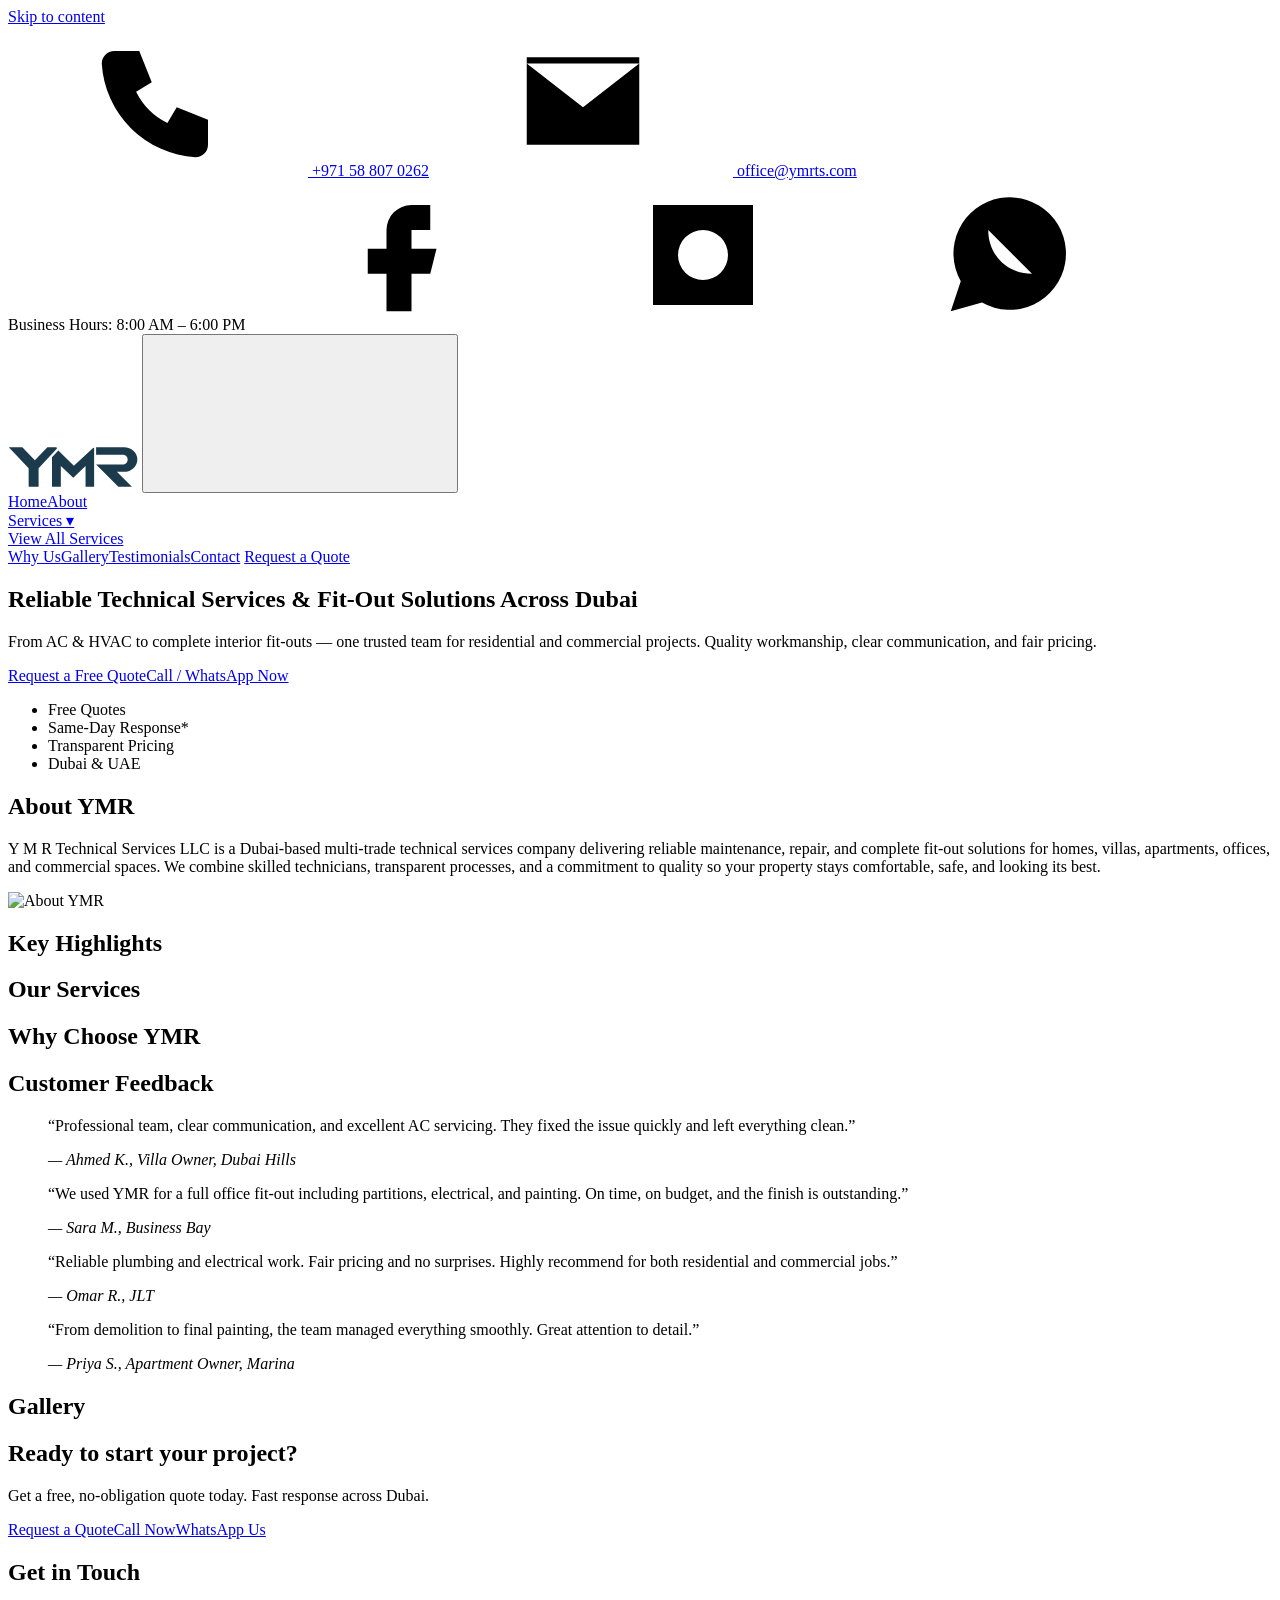
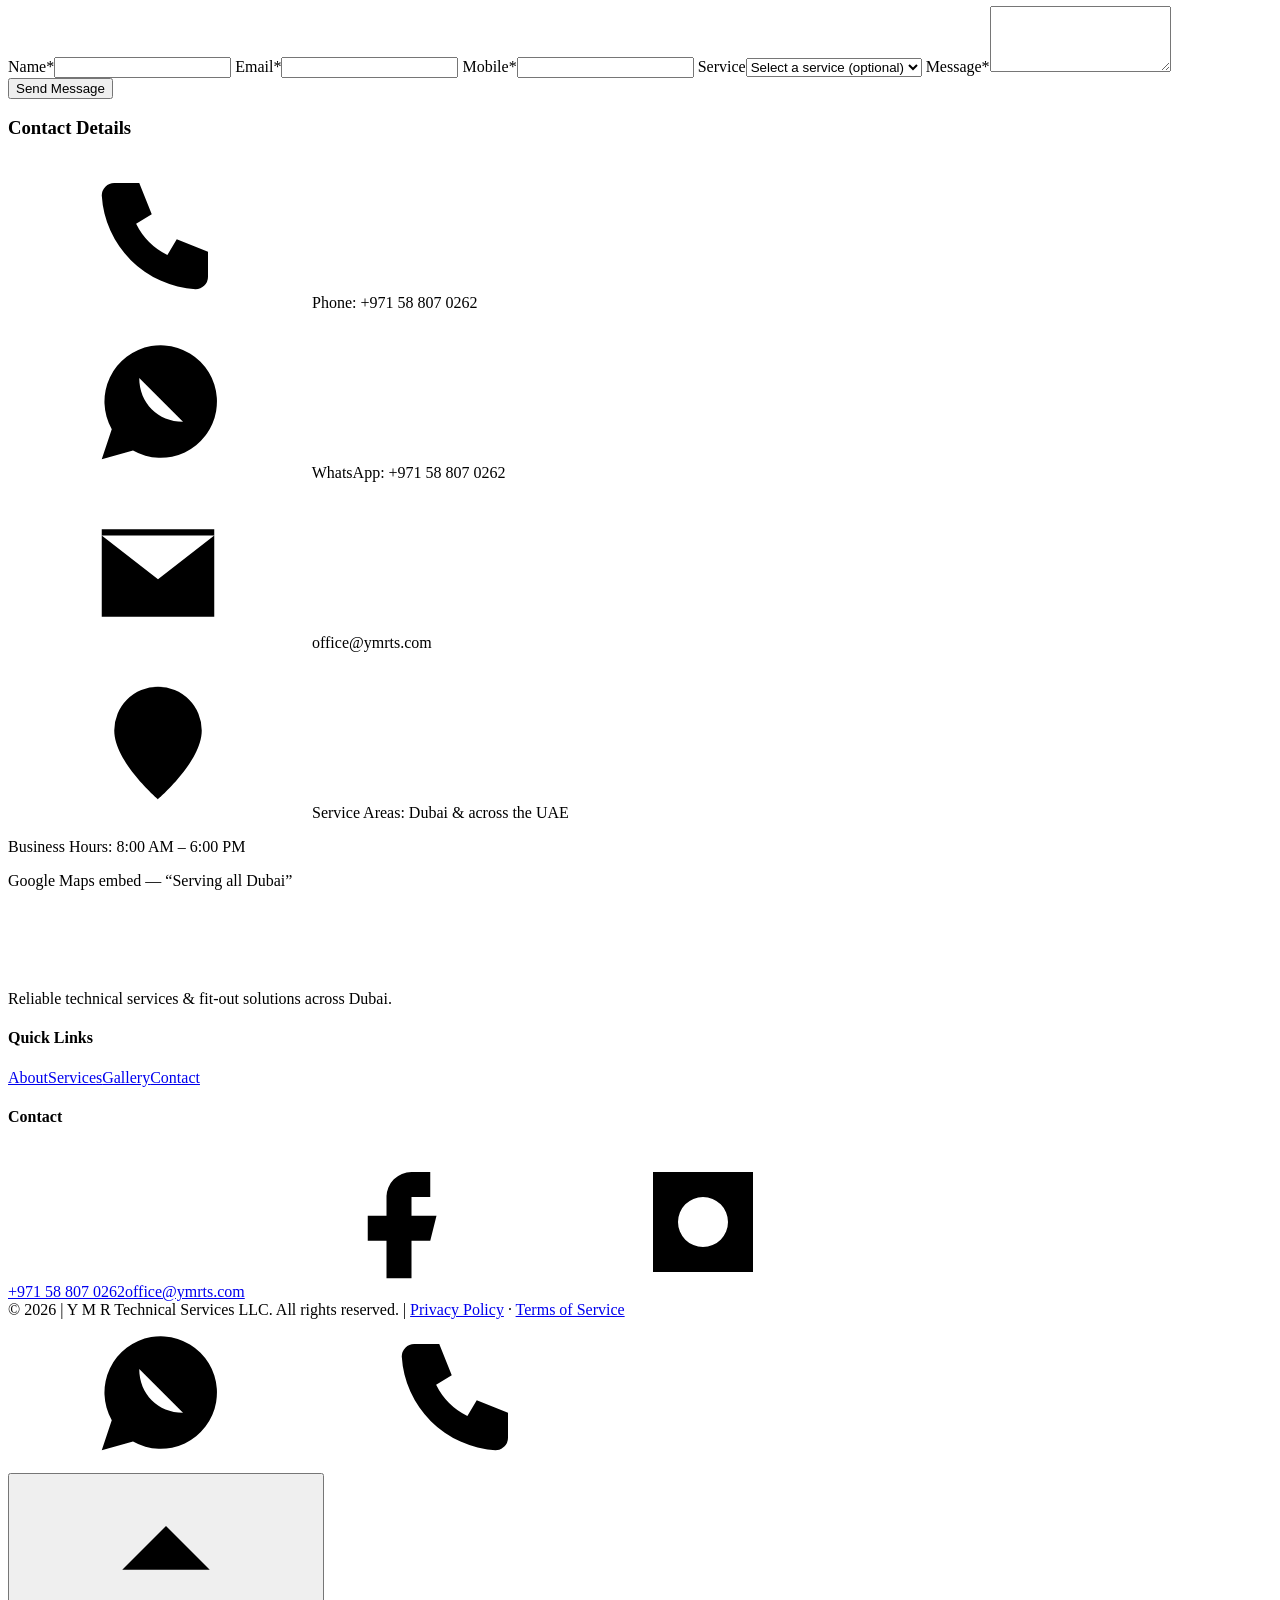
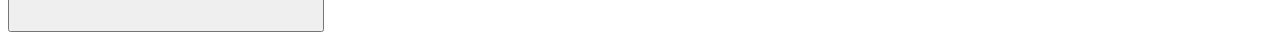
==== index.html @ 49fe5d8c "Add files via upload" ====
<!DOCTYPE html>
<html lang="en">
<head>
<meta charset="utf-8">
<meta name="viewport" content="width=device-width,initial-scale=1">
<title>Technical Services Dubai | AC Repair, Plumbing, Electrical & Fit-Out | YMR</title>
<meta name="description" content="Y M R Technical Services LLC: AC repair, electrical, plumbing, fit-out and multi-trade maintenance for homes and businesses across Dubai & UAE. Free quotes.">
<link rel="canonical" href="https://ymrts.com/">
<meta property="og:type" content="website">
<meta property="og:title" content="YMR Technical Services – Dubai">
<meta property="og:description" content="Reliable technical services & fit-out solutions across Dubai.">
<meta property="og:url" content="https://ymrts.com/">
<meta property="og:image" content="https://ymrts.com/og.jpg">
<link rel="icon" href="./assets/images/logo.svg" type="image/svg+xml">
<link rel="preconnect" href="https://fonts.googleapis.com">
<link rel="preconnect" href="https://fonts.gstatic.com" crossorigin>
<link rel="stylesheet" href="https://fonts.googleapis.com/css2?family=Plus+Jakarta+Sans:wght@400;500;700;800&display=swap">
<link rel="stylesheet" href="./assets/css/style.css">
<script type="application/ld+json">
{"@context":"https://schema.org","@type":"LocalBusiness","name":"Y M R Technical Services LLC","url":"https://ymrts.com/","email":"info@ymrts.com","telephone":"+971588070262","areaServed":"Dubai, UAE","openingHours":"Mo-Sa 08:00-18:00","description":"Multi-trade technical services, maintenance and fit-out in Dubai.","hasOfferCatalog":{"@type":"OfferCatalog","name":"Services","itemListElement":[{"@type":"Offer","itemOffered":{"@type":"Service","name":"AC & HVAC Services"}},{"@type":"Offer","itemOffered":{"@type":"Service","name":"Interior Fit-out & Design"}}]}}
</script>
</head>
<body>
<!-- Sprite: logo + icons -->
<svg width="0" height="0" style="position:absolute" aria-hidden="true"><defs>
<symbol id="logo" viewBox="100 450 1040 322"><path d="M103 453H212L313 557 414 453H487L491 462 343 621V769H263V621Z"/><path d="M451 533 502 478 627 601 782 459 790 457V769H721V602L622 698 522 602V769H451Z"/><path d="M806 453H1030C1090 453 1138 495 1138 550 1138 605 1090 650 1030 650H973L1094 769H985L806 591H1018C1042 591 1060 574 1060 550 1060 527 1042 512 1018 512H806Z"/></symbol>
<symbol id="i-ac" viewBox="0 0 24 24"><path d="M12 2v20M4.9 7l14.2 10M4.9 17 19.1 7"/></symbol>
<symbol id="i-elec" viewBox="0 0 24 24"><path d="M13 2 4 14h7l-1 8 9-12h-7z"/></symbol>
<symbol id="i-plumb" viewBox="0 0 24 24"><path d="M12 3s6 6.5 6 11a6 6 0 0 1-12 0c0-4.5 6-11 6-11z"/></symbol>
<symbol id="i-floor" viewBox="0 0 24 24"><path d="M3 3h18v18H3zM3 12h18M12 3v18"/></symbol>
<symbol id="i-paint" viewBox="0 0 24 24"><path d="M4 4h13v5H4zM17 6.5h3v5h-9v3M10 14.5h2v6h-2z"/></symbol>
<symbol id="i-carp" viewBox="0 0 24 24"><path d="M3 17 17 3l4 4L7 21zM8 12l2 2M12 8l2 2"/></symbol>
<symbol id="i-gyp" viewBox="0 0 24 24"><path d="M3 5h18v4H3zM7 9v4M12 9v6M17 9v4"/></symbol>
<symbol id="i-fit" viewBox="0 0 24 24"><path d="M4 21V5l8-3 8 3v16zM9 21v-5h6v5M9 9h.01M15 9h.01"/></symbol>
<symbol id="i-glass" viewBox="0 0 24 24"><path d="M4 3h16v18H4zM9 3v18M4 12h5"/></symbol>
<symbol id="i-clean" viewBox="0 0 24 24"><path d="m12 3 2 6 6 2-6 2-2 6-2-6-6-2 6-2z"/></symbol>
<symbol id="i-fire" viewBox="0 0 24 24"><path d="M12 2c1 4 5 5 5 10a5 5 0 0 1-10 0c0-2 1-3 2-4 0 2 1 3 2 3 0-3-1-5 1-9z"/></symbol>
<symbol id="i-demo" viewBox="0 0 24 24"><path d="m14 4 6 6-3 3-6-6zM12 9l-8 8 3 3 8-8"/></symbol>
<symbol id="i-phone" viewBox="0 0 24 24"><path d="M5 4h4l2 5-2.5 1.5a11 11 0 0 0 5 5L15 13l5 2v4a2 2 0 0 1-2 2A16 16 0 0 1 3 6a2 2 0 0 1 2-2z"/></symbol>
<symbol id="i-mail" viewBox="0 0 24 24"><path d="M3 5h18v14H3zM3 6l9 7 9-7"/></symbol>
<symbol id="i-wa" viewBox="0 0 24 24"><path d="m3 21 1.6-4.8A9 9 0 1 1 8 19.6zM9 8c0 4 3 7 7 7"/></symbol>
<symbol id="i-fb" viewBox="0 0 24 24"><path d="M14 8h3V4h-3a4 4 0 0 0-4 4v3H7v4h3v6h4v-6h3l1-4h-4V8z"/></symbol>
<symbol id="i-ig" viewBox="0 0 24 24"><path d="M4 4h16v16H4zM12 8a4 4 0 1 0 0 8 4 4 0 0 0 0-8M17 7h.01"/></symbol>
<symbol id="i-up" viewBox="0 0 24 24"><path d="m5 15 7-7 7 7"/></symbol>
<symbol id="i-chk" viewBox="0 0 24 24"><path d="m4 12 5 5L20 6"/></symbol>
<symbol id="i-menu" viewBox="0 0 24 24"><path d="M3 6h18M3 12h18M3 18h18"/></symbol>
<symbol id="i-pin" viewBox="0 0 24 24"><path d="M12 21s7-6 7-11a7 7 0 0 0-14 0c0 5 7 11 7 11zM12 10h.01"/></symbol>
</defs></svg>

<a class="skip" href="#main">Skip to content</a>

<div class="topbar"><div class="wrap">
  <div><a href="tel:+971588070262"><svg class="i"><use href="#i-phone"/></svg> +971 58 807 0262</a>
  <a href="mailto:office@ymrts.com"><svg class="i"><use href="#i-mail"/></svg> office@ymrts.com</a></div>
  <div><span>Business Hours: 8:00 AM – 6:00 PM</span>
  <a href="#" aria-label="Facebook"><svg class="i"><use href="#i-fb"/></svg></a>
  <a href="#" aria-label="Instagram"><svg class="i"><use href="#i-ig"/></svg></a>
  <a href="https://wa.me/971588070262" aria-label="WhatsApp"><svg class="i"><use href="#i-wa"/></svg></a></div>
</div></div>

<header id="hdr"><div class="wrap bar">
  <a href="#home" class="brand" aria-label="YMR Technical Services – Home"><svg xmlns="http://www.w3.org/2000/svg" viewBox="100 450 1040 322" width="130" height="40" fill="#1B3A4B">
  <path d="M103 453H212L313 557 414 453H487L491 462 343 621V769H263V621Z"/><path d="M451 533 502 478 627 601 782 459 790 457V769H721V602L622 698 522 602V769H451Z"/><path d="M806 453H1030C1090 453 1138 495 1138 550 1138 605 1090 650 1030 650H973L1094 769H985L806 591H1018C1042 591 1060 574 1060 550 1060 527 1042 512 1018 512H806Z"/>
</svg></a>
  <button class="burger" id="burger" aria-label="Menu" aria-expanded="false" aria-controls="nav"><svg class="i"><use href="#i-menu"/></svg></button>
  <nav id="nav" aria-label="Main">
    <a href="#home">Home</a><a href="#about">About</a>
    <div class="has-mega">
      <a href="#services" id="svc-link" aria-haspopup="true" aria-expanded="false">Services ▾</a>
      <div class="mega" id="mega"><div class="mega-grid" id="mega-list"></div><a class="btn ghost" href="#services">View All Services</a></div>
    </div>
    <a href="#why">Why Us</a><a href="#gallery">Gallery</a><a href="#testimonials">Testimonials</a><a href="#contact">Contact</a>
    <a class="btn" href="#contact">Request a Quote</a>
  </nav>
</div></header>

<main id="main">
<section class="hero" id="home"><div class="wrap">
  <!-- Replace gradient with a real image via .hero{background-image:...} -->
  <h1>Reliable Technical Services &amp; Fit-Out Solutions Across Dubai</h1>
  <p>From AC &amp; HVAC to complete interior fit-outs — one trusted team for residential and commercial projects. Quality workmanship, clear communication, and fair pricing.</p>
  <div class="cta"><a class="btn" href="#contact">Request a Free Quote</a><a class="btn light" href="https://wa.me/971588070262">Call / WhatsApp Now</a></div>
  <ul class="strip"><li>Free Quotes</li><li>Same-Day Response*</li><li>Transparent Pricing</li><li>Dubai &amp; UAE</li></ul>
</div></section>

<section id="about" class="sec"><div class="wrap two">
  <div><h2>About YMR</h2>
  <p>Y M R Technical Services LLC is a Dubai-based multi-trade technical services company delivering reliable maintenance, repair, and complete fit-out solutions for homes, villas, apartments, offices, and commercial spaces. We combine skilled technicians, transparent processes, and a commitment to quality so your property stays comfortable, safe, and looking its best.</p></div>
  <div class="ph" role="img" aria-label="About YMR"><img src="./assets/images/about-ymr.webp" alt="About YMR"/></div>
</div></section>

<section class="sec alt"><div class="wrap"><h2 class="c">Key Highlights</h2><div class="grid g3" id="highlights"></div></div></section>

<section id="services" class="sec"><div class="wrap"><h2 class="c">Our Services</h2><div class="grid g4" id="svc-grid"></div></div></section>

<section id="why" class="sec alt"><div class="wrap"><h2 class="c">Why Choose YMR</h2><div class="grid g4" id="why-grid"></div></div></section>

<section id="testimonials" class="sec"><div class="wrap"><h2 class="c">Customer Feedback</h2>
<div class="masonry">
<blockquote><p>“Professional team, clear communication, and excellent AC servicing. They fixed the issue quickly and left everything clean.”</p><cite>— Ahmed K., Villa Owner, Dubai Hills</cite></blockquote>
<blockquote><p>“We used YMR for a full office fit-out including partitions, electrical, and painting. On time, on budget, and the finish is outstanding.”</p><cite>— Sara M., Business Bay</cite></blockquote>
<blockquote><p>“Reliable plumbing and electrical work. Fair pricing and no surprises. Highly recommend for both residential and commercial jobs.”</p><cite>— Omar R., JLT</cite></blockquote>
<blockquote><p>“From demolition to final painting, the team managed everything smoothly. Great attention to detail.”</p><cite>— Priya S., Apartment Owner, Marina</cite></blockquote>
</div></div></section>

<section id="gallery" class="sec alt"><div class="wrap"><h2 class="c">Gallery</h2>
<div class="filters" id="filters" role="group" aria-label="Filter gallery"></div>
<div class="gal" id="gal"></div></div></section>

<section class="banner"><div class="wrap"><h2>Ready to start your project?</h2><p>Get a free, no-obligation quote today. Fast response across Dubai.</p>
<div class="cta"><a class="btn" href="#contact">Request a Quote</a><a class="btn light" href="tel:+971588070262">Call Now</a><a class="btn light" href="https://wa.me/971588070262">WhatsApp Us</a></div></div></section>

<section id="contact" class="sec"><div class="wrap two">
  <form id="form" novalidate>
    <h2>Get in Touch</h2>
    <label>Name*<input name="name" required autocomplete="name"></label>
    <label>Email*<input name="email" type="email" required autocomplete="email"></label>
    <label>Mobile*<input name="mobile" type="tel" required autocomplete="tel" pattern="[0-9+\s\-]{7,}"></label>
    <label>Service<select name="service"><option value="">Select a service (optional)</option></select></label>
    <label>Message*<textarea name="message" rows="4" required></textarea></label>
    <button class="btn" type="submit">Send Message</button>
    <p class="note" id="note" role="status"></p>
  </form>
  <div class="info">
    <h3>Contact Details</h3>
    <p><svg class="i"><use href="#i-phone"/></svg> Phone: +971 58 807 0262</p>
    <p><svg class="i"><use href="#i-wa"/></svg> WhatsApp: +971 58 807 0262</p>
    <p><svg class="i"><use href="#i-mail"/></svg> office@ymrts.com</p>
    <p><svg class="i"><use href="#i-pin"/></svg> Service Areas: Dubai &amp; across the UAE</p>
    <p>Business Hours: 8:00 AM – 6:00 PM</p>
    <div class="ph map" role="img" aria-label="Map placeholder">Google Maps embed — “Serving all Dubai”</div>
  </div>
</div></section>
</main>

<footer><div class="wrap fgrid">
  <div>
    <svg xmlns="http://www.w3.org/2000/svg" viewBox="100 450 1040 322" width="260" height="80" fill="#ffffff">
      <path d="M103 453H212L313 557 414 453H487L491 462 343 621V769H263V621Z"/><path d="M451 533 502 478 627 601 782 459 790 457V769H721V602L622 698 522 602V769H451Z"/><path d="M806 453H1030C1090 453 1138 495 1138 550 1138 605 1090 650 1030 650H973L1094 769H985L806 591H1018C1042 591 1060 574 1060 550 1060 527 1042 512 1018 512H806Z"/>
    </svg>
    <p>Reliable technical services &amp; fit-out solutions across Dubai.</p></div>
  <div><h4>Quick Links</h4><a href="#about">About</a><a href="#services">Services</a><a href="#gallery">Gallery</a><a href="#contact">Contact</a></div>
  <div><h4>Contact</h4><a href="tel:+971588070262">+971 58 807 0262</a><a href="mailto:office@ymrts.com">office@ymrts.com</a>
  <span><a href="#" aria-label="Facebook"><svg class="i"><use href="#i-fb"/></svg></a> <a href="#" aria-label="Instagram"><svg class="i"><use href="#i-ig"/></svg></a></span></div>
</div>
<div class="wrap copy">© <span id="yr">2026</span> | Y M R Technical Services LLC. All rights reserved. | <a href="#">Privacy Policy</a> · <a href="#">Terms of Service</a></div></footer>

<div class="float-l"><a class="fab wa" href="https://wa.me/971588070262" aria-label="Chat on WhatsApp"><svg class="i"><use href="#i-wa"/></svg></a><a class="fab" href="tel:+971588070262" aria-label="Call us"><svg class="i"><use href="#i-phone"/></svg></a></div>
<button class="fab top" id="top" aria-label="Scroll to top"><svg class="i"><use href="#i-up"/></svg></button>

<dialog id="lb"><button id="lb-x" aria-label="Close">×</button><div class="ph lg" id="lb-img"></div><p id="lb-cap"></p></dialog>
<script src="./assets/js/script.js"></script>
</body>
</html>
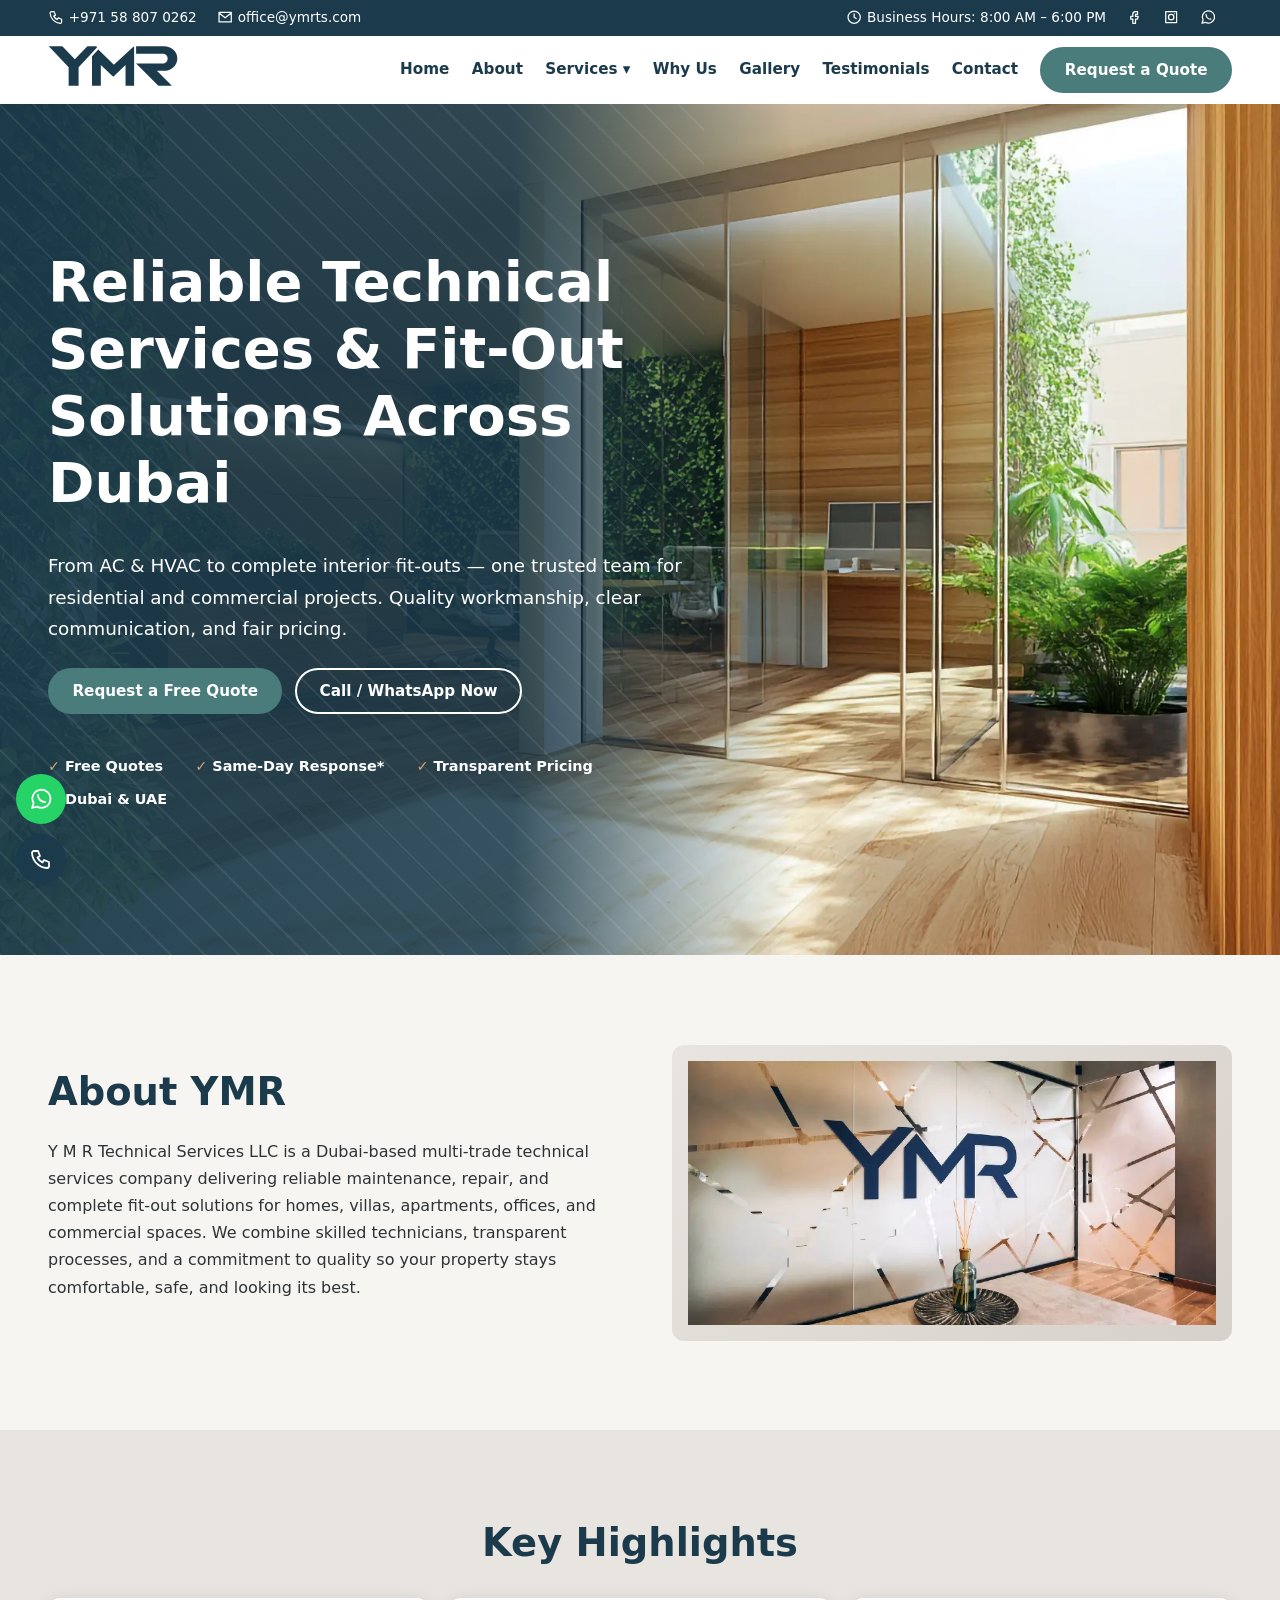
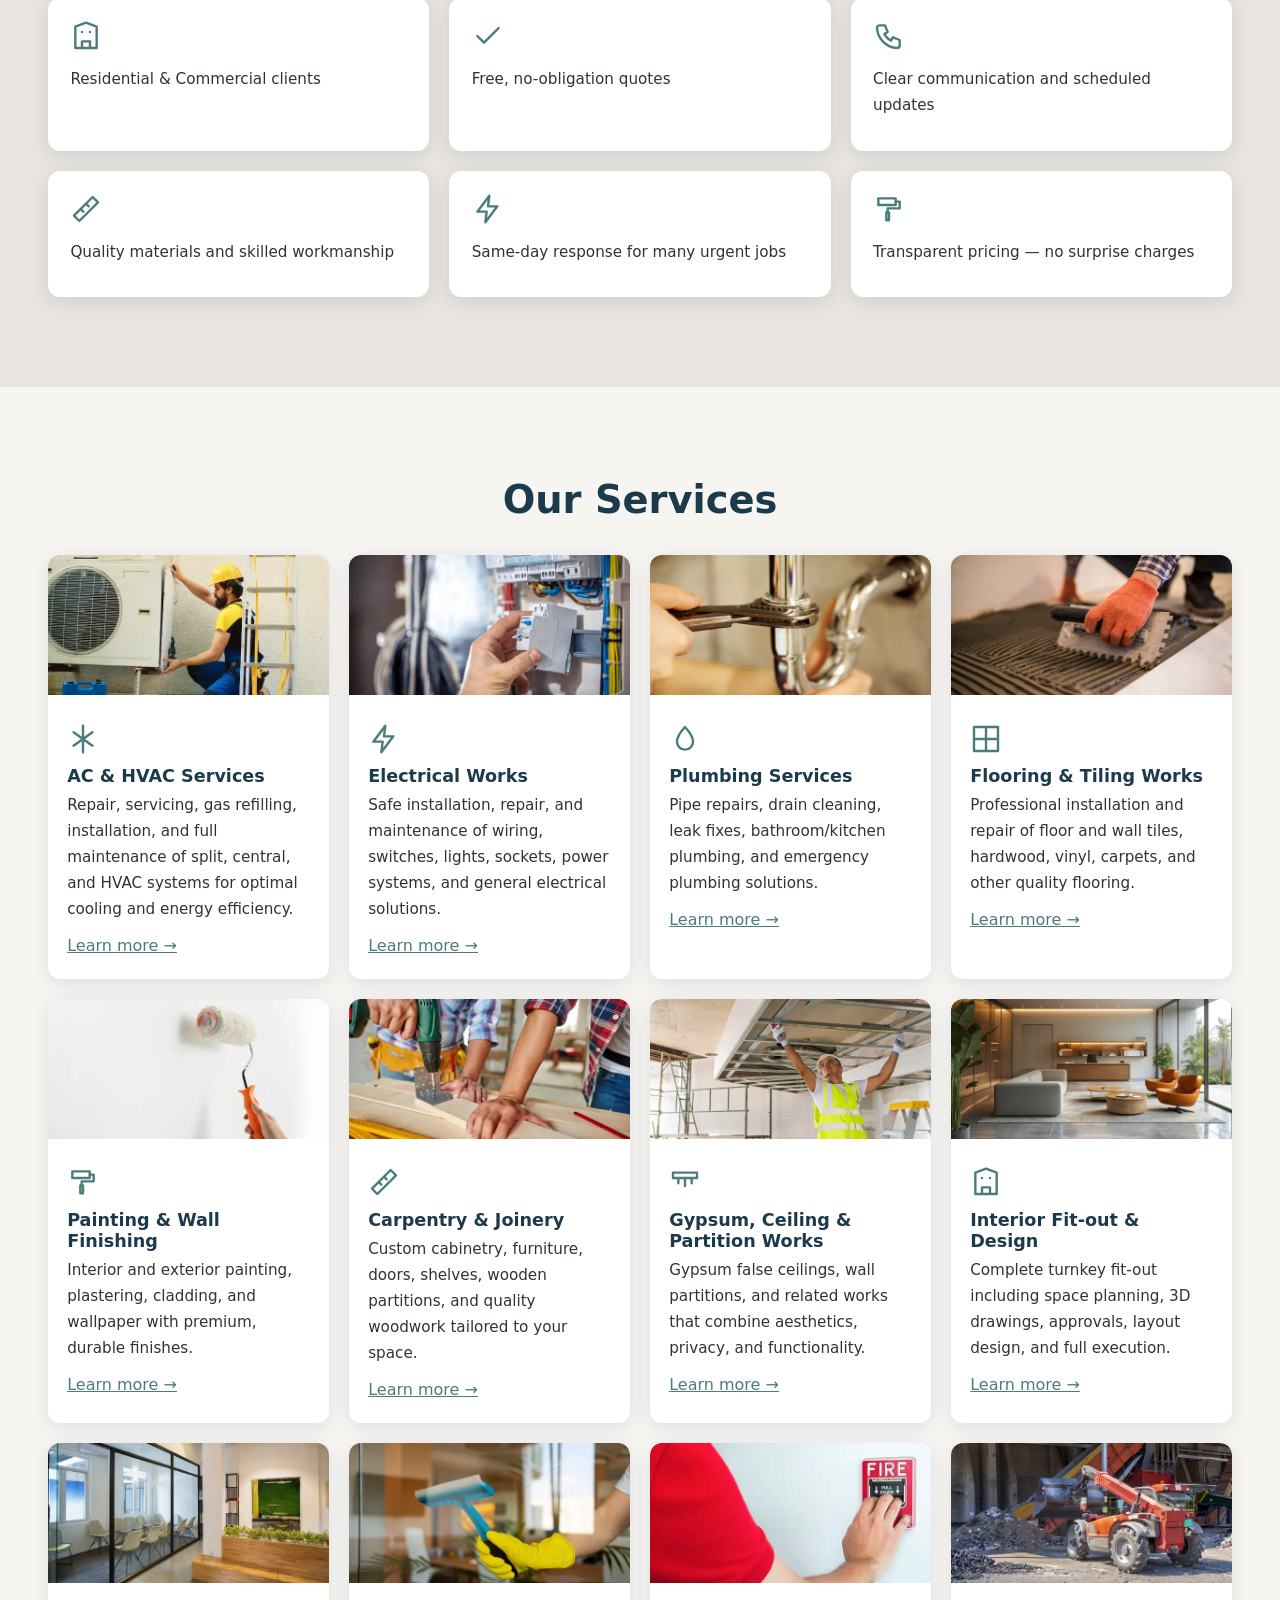
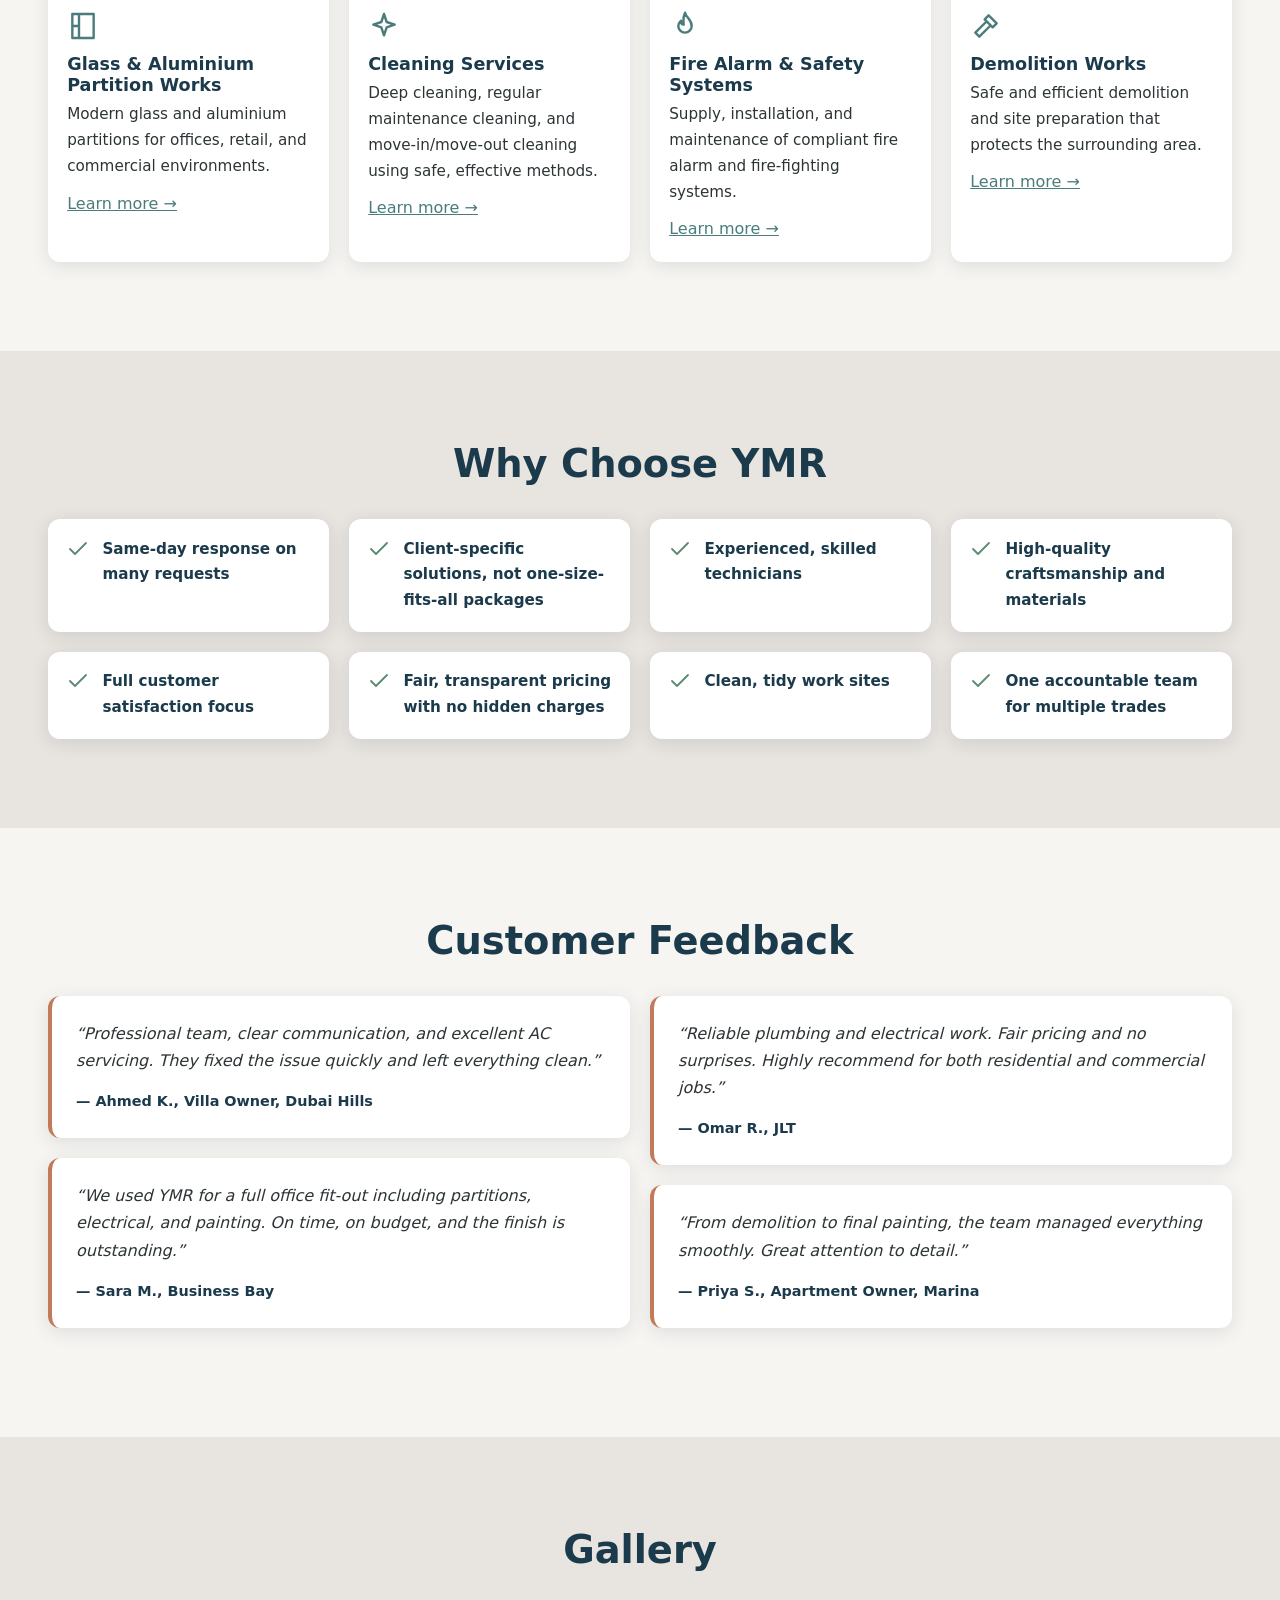
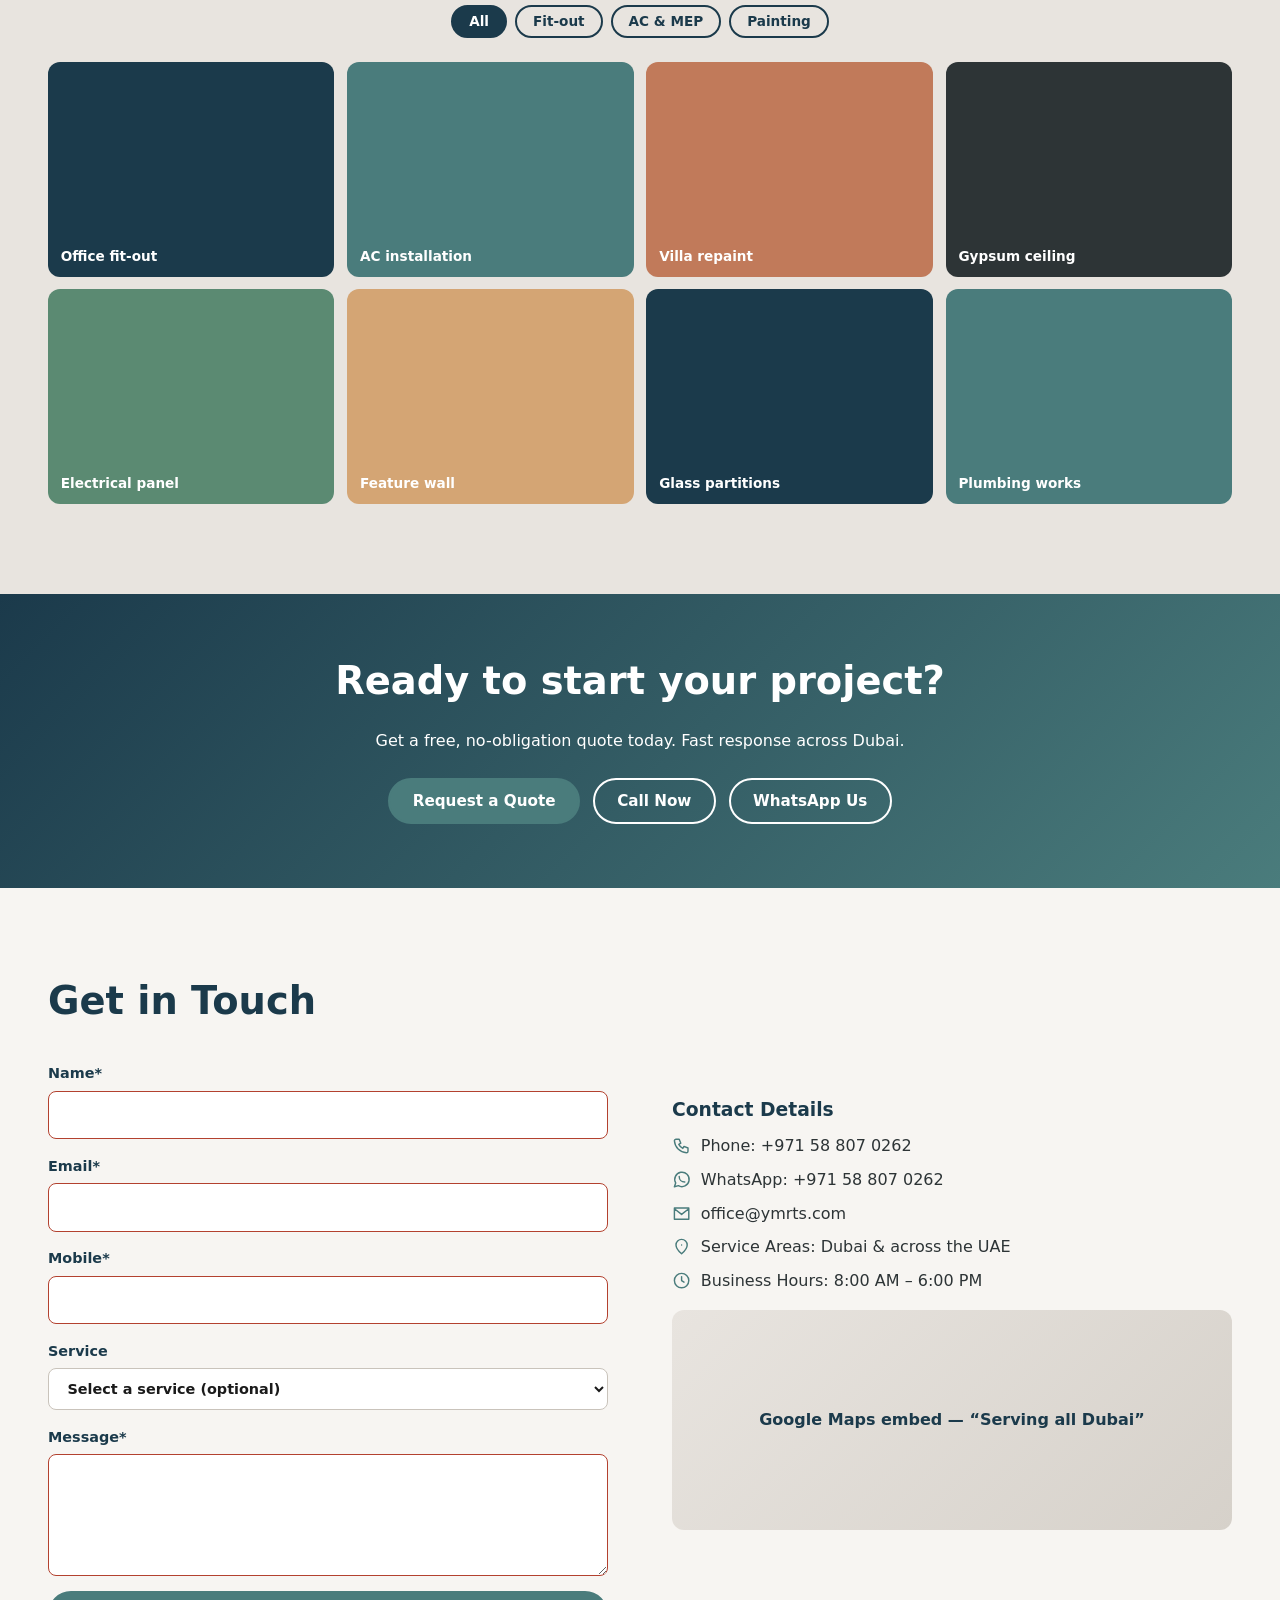
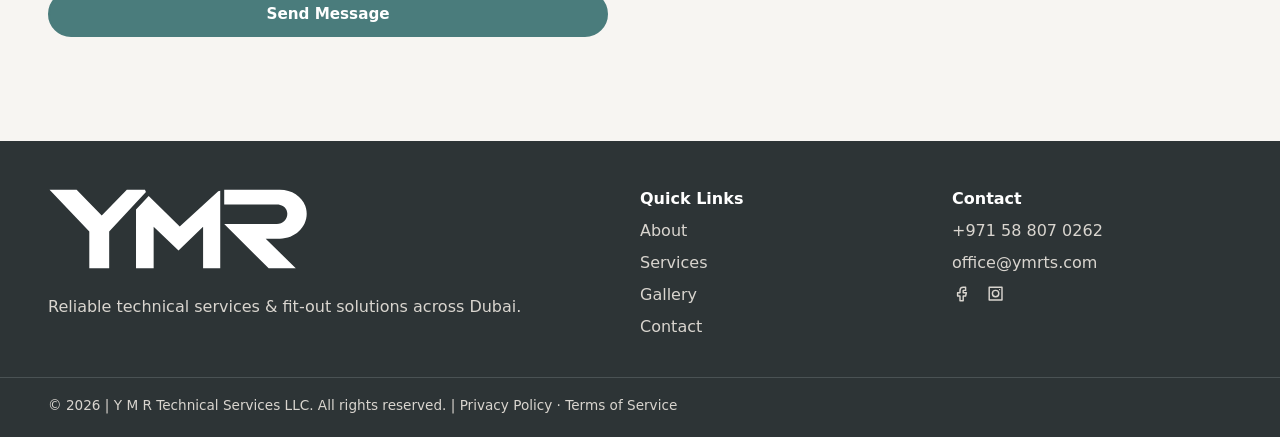
==== commit 40653c4f: "clock icon for business hours" ====
--- a/index.html
+++ b/index.html
@@ -39,6 +39,7 @@
 <symbol id="i-phone" viewBox="0 0 24 24"><path d="M5 4h4l2 5-2.5 1.5a11 11 0 0 0 5 5L15 13l5 2v4a2 2 0 0 1-2 2A16 16 0 0 1 3 6a2 2 0 0 1 2-2z"/></symbol>
 <symbol id="i-mail" viewBox="0 0 24 24"><path d="M3 5h18v14H3zM3 6l9 7 9-7"/></symbol>
 <symbol id="i-wa" viewBox="0 0 24 24"><path d="m3 21 1.6-4.8A9 9 0 1 1 8 19.6zM9 8c0 4 3 7 7 7"/></symbol>
+<symbol id="i-clock" viewBox="0 0 24 24"><circle cx="12" cy="12" r="9"/><path d="M12 7v5l3 2"/></symbol>
 <symbol id="i-fb" viewBox="0 0 24 24"><path d="M14 8h3V4h-3a4 4 0 0 0-4 4v3H7v4h3v6h4v-6h3l1-4h-4V8z"/></symbol>
 <symbol id="i-ig" viewBox="0 0 24 24"><path d="M4 4h16v16H4zM12 8a4 4 0 1 0 0 8 4 4 0 0 0 0-8M17 7h.01"/></symbol>
 <symbol id="i-up" viewBox="0 0 24 24"><path d="m5 15 7-7 7 7"/></symbol>
@@ -52,7 +53,7 @@
 <div class="topbar"><div class="wrap">
   <div><a href="tel:+971588070262"><svg class="i"><use href="#i-phone"/></svg> +971 58 807 0262</a>
   <a href="mailto:office@ymrts.com"><svg class="i"><use href="#i-mail"/></svg> office@ymrts.com</a></div>
-  <div><span>Business Hours: 8:00 AM – 6:00 PM</span>
+  <div><span><svg class="i"><use href="#i-clock"/></svg> Business Hours: 8:00 AM – 6:00 PM</span>
   <a href="#" aria-label="Facebook"><svg class="i"><use href="#i-fb"/></svg></a>
   <a href="#" aria-label="Instagram"><svg class="i"><use href="#i-ig"/></svg></a>
   <a href="https://wa.me/971588070262" aria-label="WhatsApp"><svg class="i"><use href="#i-wa"/></svg></a></div>
@@ -127,7 +128,7 @@
     <p><svg class="i"><use href="#i-wa"/></svg> WhatsApp: +971 58 807 0262</p>
     <p><svg class="i"><use href="#i-mail"/></svg> office@ymrts.com</p>
     <p><svg class="i"><use href="#i-pin"/></svg> Service Areas: Dubai &amp; across the UAE</p>
-    <p>Business Hours: 8:00 AM – 6:00 PM</p>
+    <p><svg class="i"><use href="#i-clock"/></svg> Business Hours: 8:00 AM – 6:00 PM</p>
     <div class="ph map" role="img" aria-label="Map placeholder">Google Maps embed — “Serving all Dubai”</div>
   </div>
 </div></section>
--- a/assets/css/style.css
+++ b/assets/css/style.css
@@ -0,0 +1,137 @@
+:root{--navy:#1B3A4B;--char:#2D3436;--teal:#4A7C7C;--light:#F7F5F2;--mid:#E8E4DF;--terra:#C17A5A;--ok:#5B8A72;--warn:#D4A574;--white:#fff;--ink:#1A1A1A;--r:12px;--sh:0 4px 18px rgba(27,58,75,.12);--font:"Plus Jakarta Sans",system-ui,-apple-system,"Segoe UI",sans-serif}
+*,*::before,*::after{box-sizing:border-box}
+html{scroll-behavior:smooth;scroll-padding-top:80px}
+body{margin:0;font:400 1rem/1.7 var(--font);color:var(--char);background:var(--light)}
+img,svg{max-width:100%}
+a{color:var(--teal)}
+h1,h2,h3,h4{color:var(--navy);line-height:1.2;margin:0 0 .6em;font-weight:800}
+h1{font-size:clamp(2rem,5vw,3.5rem)}h2{font-size:clamp(1.6rem,3.5vw,2.4rem)}
+:focus-visible{outline:3px solid var(--teal);outline-offset:2px}
+.skip{position:absolute;left:-999px;background:var(--navy);color:#fff;padding:.5rem 1rem;z-index:99}.skip:focus{left:0}
+.wrap{max-width:1400px;margin:0 auto;padding:0 clamp(1rem,4vw,3rem)}
+.i{width:1.2em;height:1.2em;fill:none;stroke:currentColor;stroke-width:1.8;stroke-linecap:round;stroke-linejoin:round;vertical-align:-.2em;flex:none}
+.logo{width:130px;height:40px;fill:var(--navy);display:block}
+
+/* Top bar */
+.topbar{background:var(--navy);color:#fff;font-size:.85rem}
+.topbar .wrap{display:flex;justify-content:space-between;flex-wrap:wrap;gap:.25rem 1.5rem;padding-top:.4rem;padding-bottom:.4rem}
+.topbar a{color:#fff;text-decoration:none;margin-right:1rem}.topbar a:hover{text-decoration:underline}
+.topbar span{margin-right:1rem}
+@media(max-width:700px){.topbar div:last-child span{display:none}}
+
+/* Header */
+header{position:sticky;top:0;z-index:50;background:var(--white);transition:box-shadow .2s}
+header.scrolled{box-shadow:var(--sh)}
+.bar{display:flex;align-items:center;justify-content:space-between;min-height:68px}
+nav{display:flex;align-items:center;gap:1.4rem}
+nav>a:not(.btn),.has-mega>a{color:var(--navy);text-decoration:none;font-weight:600;font-size:.95rem}
+nav>a:not(.btn):hover,.has-mega>a:hover{color:var(--teal)}
+.burger{display:none;background:none;border:0;color:var(--navy);font-size:1.6rem;cursor:pointer;padding:.4rem}
+.btn{display:inline-block;background:var(--teal);color:#fff;font:700 .95rem var(--font);padding:.75rem 1.4rem;border-radius:999px;border:2px solid var(--teal);text-decoration:none;cursor:pointer;transition:background .2s,transform .2s}
+.btn:hover{background:var(--navy);border-color:var(--navy);transform:translateY(-1px)}
+.btn.light{background:transparent;border-color:#fff;color:#fff}.btn.light:hover{background:#fff;color:var(--navy)}
+.btn.ghost{background:transparent;color:var(--navy);border-color:var(--navy)}.btn.ghost:hover{background:var(--navy);color:#fff}
+
+/* Mega menu */
+.has-mega{position:static}
+.mega{position:absolute;left:0;right:0;top:100%;background:var(--white);box-shadow:var(--sh);padding:1.5rem clamp(1rem,4vw,3rem);display:none;text-align:center;border-top:1px solid var(--mid)}
+.has-mega:hover .mega,.has-mega:focus-within .mega,.has-mega.open .mega{display:block}
+.mega-grid{display:grid;grid-template-columns:repeat(3,1fr);gap:.5rem 1.5rem;max-width:1100px;margin:0 auto 1rem;text-align:left}
+.mega-grid a{display:flex;gap:.8rem;padding:.6rem;border-radius:8px;text-decoration:none;color:var(--char)}
+.mega-grid a:hover{background:var(--light)}
+.mega-grid .i{width:1.6rem;height:1.6rem;color:var(--teal);margin-top:.15rem}
+.mega-grid b{display:block;color:var(--navy);font-size:.95rem}.mega-grid small{font-size:.8rem;line-height:1.3;display:block}
+
+/* Hero */
+.hero{color:#fff;padding:clamp(4rem,12vw,9rem) 0;background-color:var(--navy);background-image:repeating-linear-gradient(45deg, rgba(255,255,255,.07) 0 2px, transparent 2px 24px), linear-gradient(90deg, rgba(27,58,75,.95) 0%, rgba(27,58,75,.88) 40%, rgba(27,58,75,0) 62%), url("../images/hero-bg.webp");background-size:55% 100%, 100% 100%, cover;background-position:left top, left top, right center;background-repeat:no-repeat;}
+.hero .wrap > *{max-width:640px}
+.hero::before{content:"";position:absolute;inset:0;z-index:-1;background:repeating-linear-gradient(45deg,rgba(255,255,255,.07) 0 2px,transparent 2px 24px),linear-gradient(135deg,rgba(27,58,75,.94),rgba(27,58,75,.8))}
+.hero h1{color:#fff;max-width:18ch}.hero p{max-width:60ch;font-size:1.15rem}
+.cta{display:flex;gap:.8rem;flex-wrap:wrap;margin-top:1.5rem}
+.strip{display:flex;flex-wrap:wrap;gap:.5rem 2rem;list-style:none;padding:0;margin:2.5rem 0 0;font-weight:600;font-size:.9rem}
+.strip li::before{content:"✓ ";color:var(--warn)}
+
+/* Sections */
+.sec{padding:clamp(3rem,7vw,6rem) 0}.alt{background:var(--mid)}.c{text-align:center;margin-bottom:2rem}
+.two{display:grid;grid-template-columns:1fr 1fr;gap:clamp(1.5rem,5vw,4rem);align-items:center}
+.ph{background:linear-gradient(135deg,var(--mid),#d6d1ca);border-radius:var(--r);min-height:260px;display:grid;place-items:center;color:var(--navy);font-weight:600;text-align:center;padding:1rem}
+.alt .ph{background:linear-gradient(135deg,var(--light),#dcd7d0)}
+.grid{display:grid;gap:1.25rem}.g3{grid-template-columns:repeat(3,1fr)}.g4{grid-template-columns:repeat(4,1fr)}
+.card{background:var(--white);border-radius:var(--r);padding:1.4rem;box-shadow:var(--sh);transition:transform .2s}
+.card:hover{transform:translateY(-4px)}
+.card .i{width:2rem;height:2rem;color:var(--teal);margin-bottom:.6rem}
+.card h3{font-size:1.1rem;margin-bottom:.4rem}.card p{margin:0 0 .6rem;font-size:.95rem}
+.card.svc{padding:0;overflow:hidden}.card.svc .ph{min-height:130px;border-radius:0;font-size:.8rem}.card.svc div.b{padding:1.2rem}
+.card.svc:hover .i{color:var(--terra)}
+.card.svc .i{margin:0 0 .4rem}
+.card.row{display:flex;gap:.8rem;align-items:flex-start;padding:1.1rem}.card.row .i{width:1.5rem;height:1.5rem;margin:0;color:var(--ok)}.card.row p{margin:0;font-weight:600;color:var(--navy)}
+
+/* Testimonials */
+.masonry{columns:2 340px;column-gap:1.25rem}
+blockquote{break-inside:avoid;margin:0 0 1.25rem;background:var(--white);padding:1.5rem;border-radius:var(--r);box-shadow:var(--sh);border-left:4px solid var(--terra)}
+blockquote p{margin:0 0 .8rem;font-style:italic}cite{font-weight:700;color:var(--navy);font-style:normal;font-size:.9rem}
+
+/* Gallery */
+.filters{display:flex;gap:.5rem;justify-content:center;flex-wrap:wrap;margin-bottom:1.5rem}
+.filters button{border:2px solid var(--navy);background:transparent;color:var(--navy);font:600 .85rem var(--font);padding:.4rem 1rem;border-radius:999px;cursor:pointer}
+.filters button[aria-pressed=true]{background:var(--navy);color:#fff}
+.gal{display:grid;grid-template-columns:repeat(4,1fr);gap:.8rem}
+.gal button{border:0;padding:0;cursor:pointer;aspect-ratio:4/3;border-radius:var(--r);color:#fff;font:600 .85rem var(--font);display:grid;place-items:end start;padding:.8rem;text-align:left;transition:transform .2s}
+.gal button:hover{transform:scale(1.03)}
+dialog{border:0;border-radius:var(--r);padding:1rem;width:min(90vw,800px)}dialog::backdrop{background:rgba(0,0,0,.7)}
+dialog .lg{min-height:50vh;color:#fff}dialog p{margin:.6rem 0 0;font-weight:600}
+#lb-x{position:absolute;right:.6rem;top:.3rem;font-size:2rem;background:none;border:0;cursor:pointer;color:#fff;z-index:1}
+
+/* Banner */
+.banner{background:linear-gradient(135deg,var(--navy),var(--teal));color:#fff;text-align:center;padding:4rem 0}.banner h2{color:#fff}.banner .cta{justify-content:center}
+
+/* Contact */
+.two form{display:grid;gap:.9rem}
+label{font-weight:600;color:var(--navy);display:grid;gap:.3rem;font-size:.9rem}
+input,select,textarea{font:inherit;padding:.7rem .9rem;border:1.5px solid #c9c3bb;border-radius:8px;background:#fff;color:var(--ink)}
+input:invalid:not(:placeholder-shown):not(:focus),textarea:invalid:not(:focus):not(:placeholder-shown){border-color:#b3412f}
+.note{margin:0;font-weight:600;color:var(--ok)}.note.err{color:#b3412f}
+.info p{display:flex;gap:.6rem;align-items:center;margin:.4rem 0}.map{margin-top:1rem;min-height:220px}.info .i{color:var(--teal)}
+
+/* Footer */
+footer{background:var(--char);color:#d9d5cf;padding-top:3rem}
+footer .logo{fill:#fff;margin-bottom:1rem}footer h4{color:#fff}
+footer a{color:#d9d5cf;display:block;text-decoration:none;margin-bottom:.3rem}footer a:hover{color:#fff;text-decoration:underline}
+footer span a{display:inline-block;margin-right:.6rem}
+.fgrid{display:grid;grid-template-columns:2fr 1fr 1fr;gap:2rem}
+.copy{border-top:1px solid #4a5254;margin-top:2rem;padding-top:1rem;padding-bottom:1.2rem;font-size:.85rem}.copy a{display:inline}
+
+/* Floating */
+.fab{position:fixed;bottom:1rem;width:50px;height:50px;border-radius:50%;background:var(--navy);color:#fff;display:grid;place-items:center;box-shadow:var(--sh);border:0;cursor:pointer;z-index:40;text-decoration:none}
+.fab .i{width:1.5rem;height:1.5rem}
+.float-l{position:fixed;left:1rem;bottom:1rem;display:flex;flex-direction:column;gap:.6rem;z-index:40}.float-l .fab{position:static}
+.fab.wa{background:#25D366}.fab.top{right:1rem;opacity:0;pointer-events:none;transition:opacity .2s}.fab.top.show{opacity:1;pointer-events:auto}
+
+/* Responsive */
+@media(max-width:1000px){
+.g4{grid-template-columns:repeat(2,1fr)}
+.gal{grid-template-columns:repeat(3,1fr)}
+.mega-grid{grid-template-columns:repeat(2,1fr)}
+}
+@media(max-width:860px){
+.burger{display:block}
+nav{position:fixed;inset:0 0 0 auto;width:min(320px,85vw);background:var(--white);flex-direction:column;align-items:stretch;gap:0;padding:5rem 1.5rem 2rem;transform:translateX(100%);transition:transform .3s;overflow-y:auto;box-shadow:var(--sh)}
+nav.open{transform:none}
+nav>a:not(.btn),.has-mega>a{padding:.8rem 0;border-bottom:1px solid var(--mid);display:block}
+nav .btn{text-align:center;margin-top:1rem}
+.has-mega:hover .mega,.has-mega:focus-within .mega{display:none}.has-mega.open .mega{display:block}
+.mega{position:static;box-shadow:none;padding:0;border:0}.mega-grid{grid-template-columns:1fr}.mega-grid small{display:none}
+.hero{background-image:repeating-linear-gradient(45deg, rgba(255,255,255,.07) 0 2px, transparent 2px 24px), linear-gradient(135deg, rgba(27,58,75,.92), rgba(27,58,75,.78)), url("images/hero-mobile.webp");background-size:auto, cover, cover;background-position:0 0, center, center;background-repeat:repeat, no-repeat, no-repeat;}
+.hero .wrap > *{max-width:none}
+.burger{position:relative;z-index:60}
+.two,.fgrid{grid-template-columns:1fr}.g3{grid-template-columns:1fr 1fr}
+}
+@media(max-width:560px){.g3,.g4{grid-template-columns:1fr}.gal{grid-template-columns:repeat(2,1fr)}}
+@media(prefers-reduced-motion:reduce){*{transition:none!important;scroll-behavior:auto!important}}
+@media(min-width:861px){
+nav{align-self:stretch}
+.has-mega{align-self:stretch;display:flex;align-items:center}
+.mega::before{content:"";position:absolute;left:0;right:0;top:-14px;height:14px}
+.mega{display:block;visibility:hidden;opacity:0;transition:opacity .15s,visibility 0s .25s}
+.has-mega:hover .mega,.has-mega:focus-within .mega,.has-mega.open .mega{visibility:visible;opacity:1;transition-delay:0s}
+}
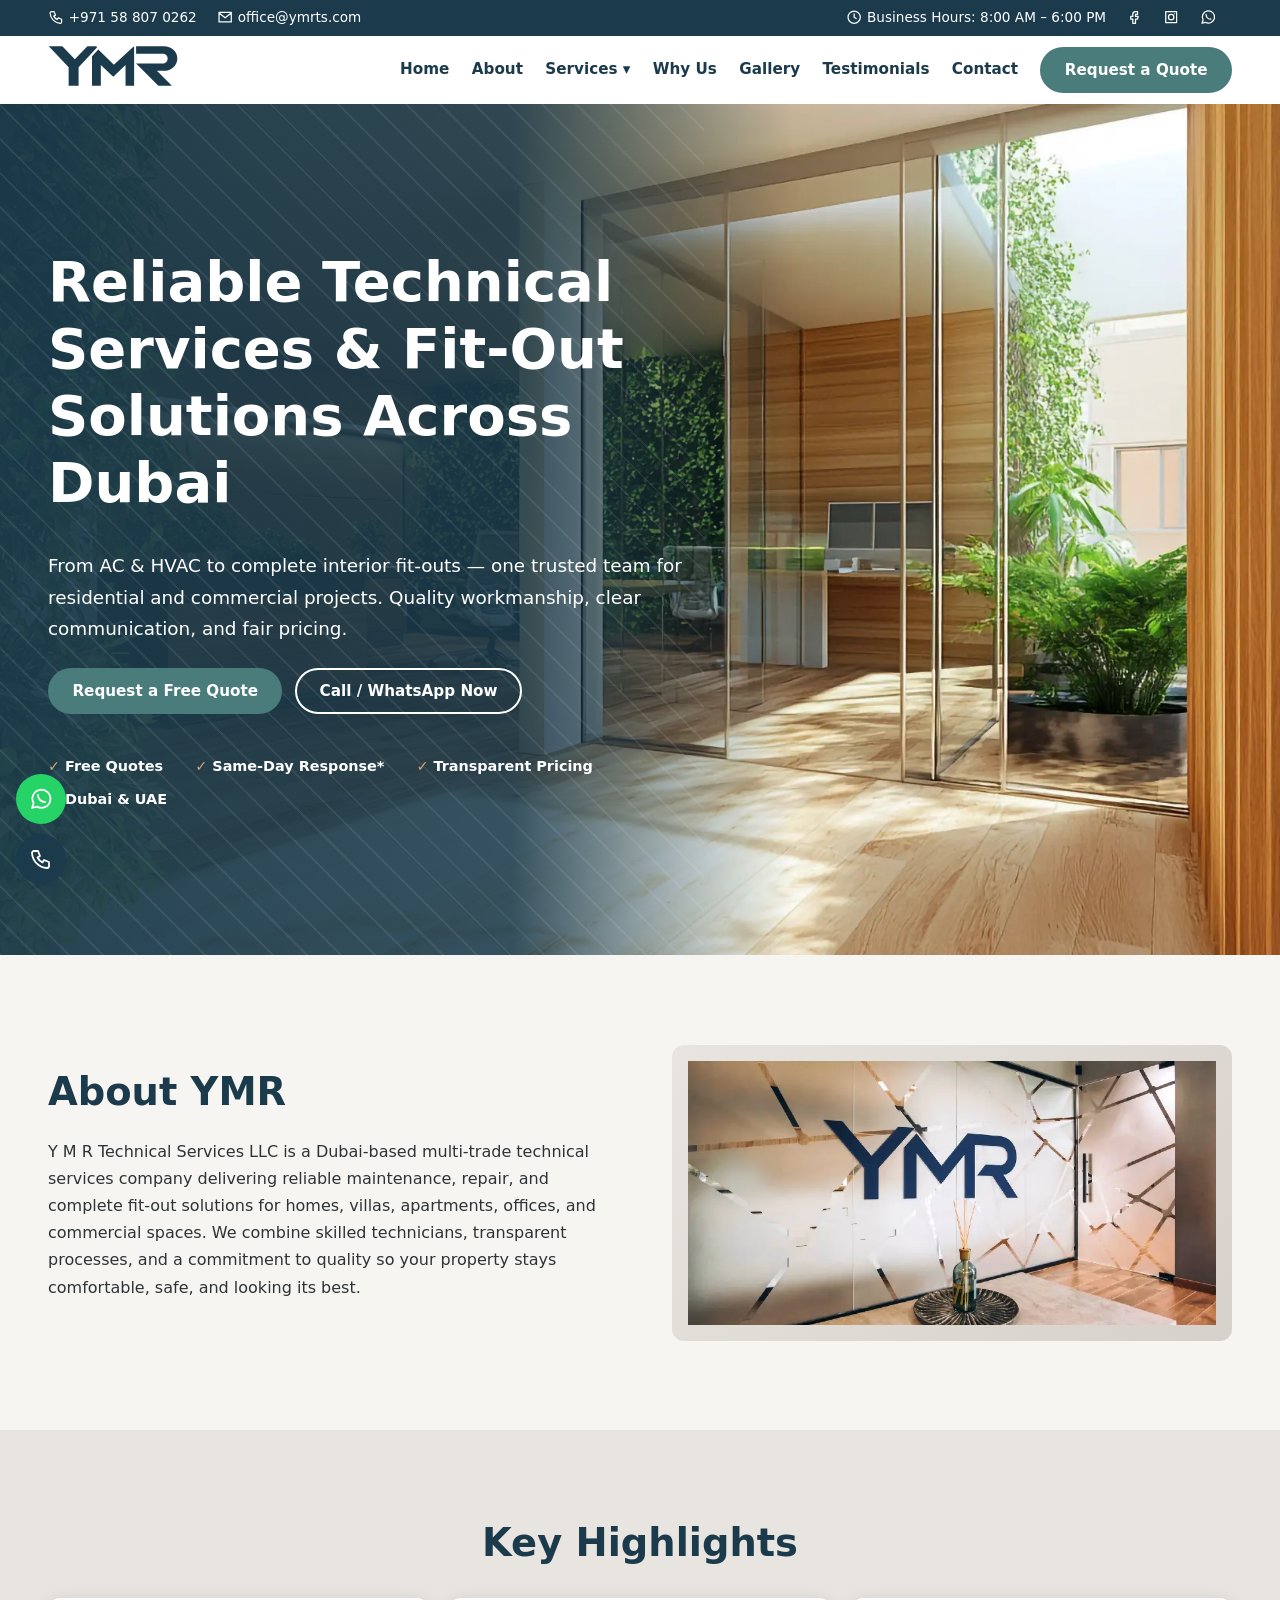
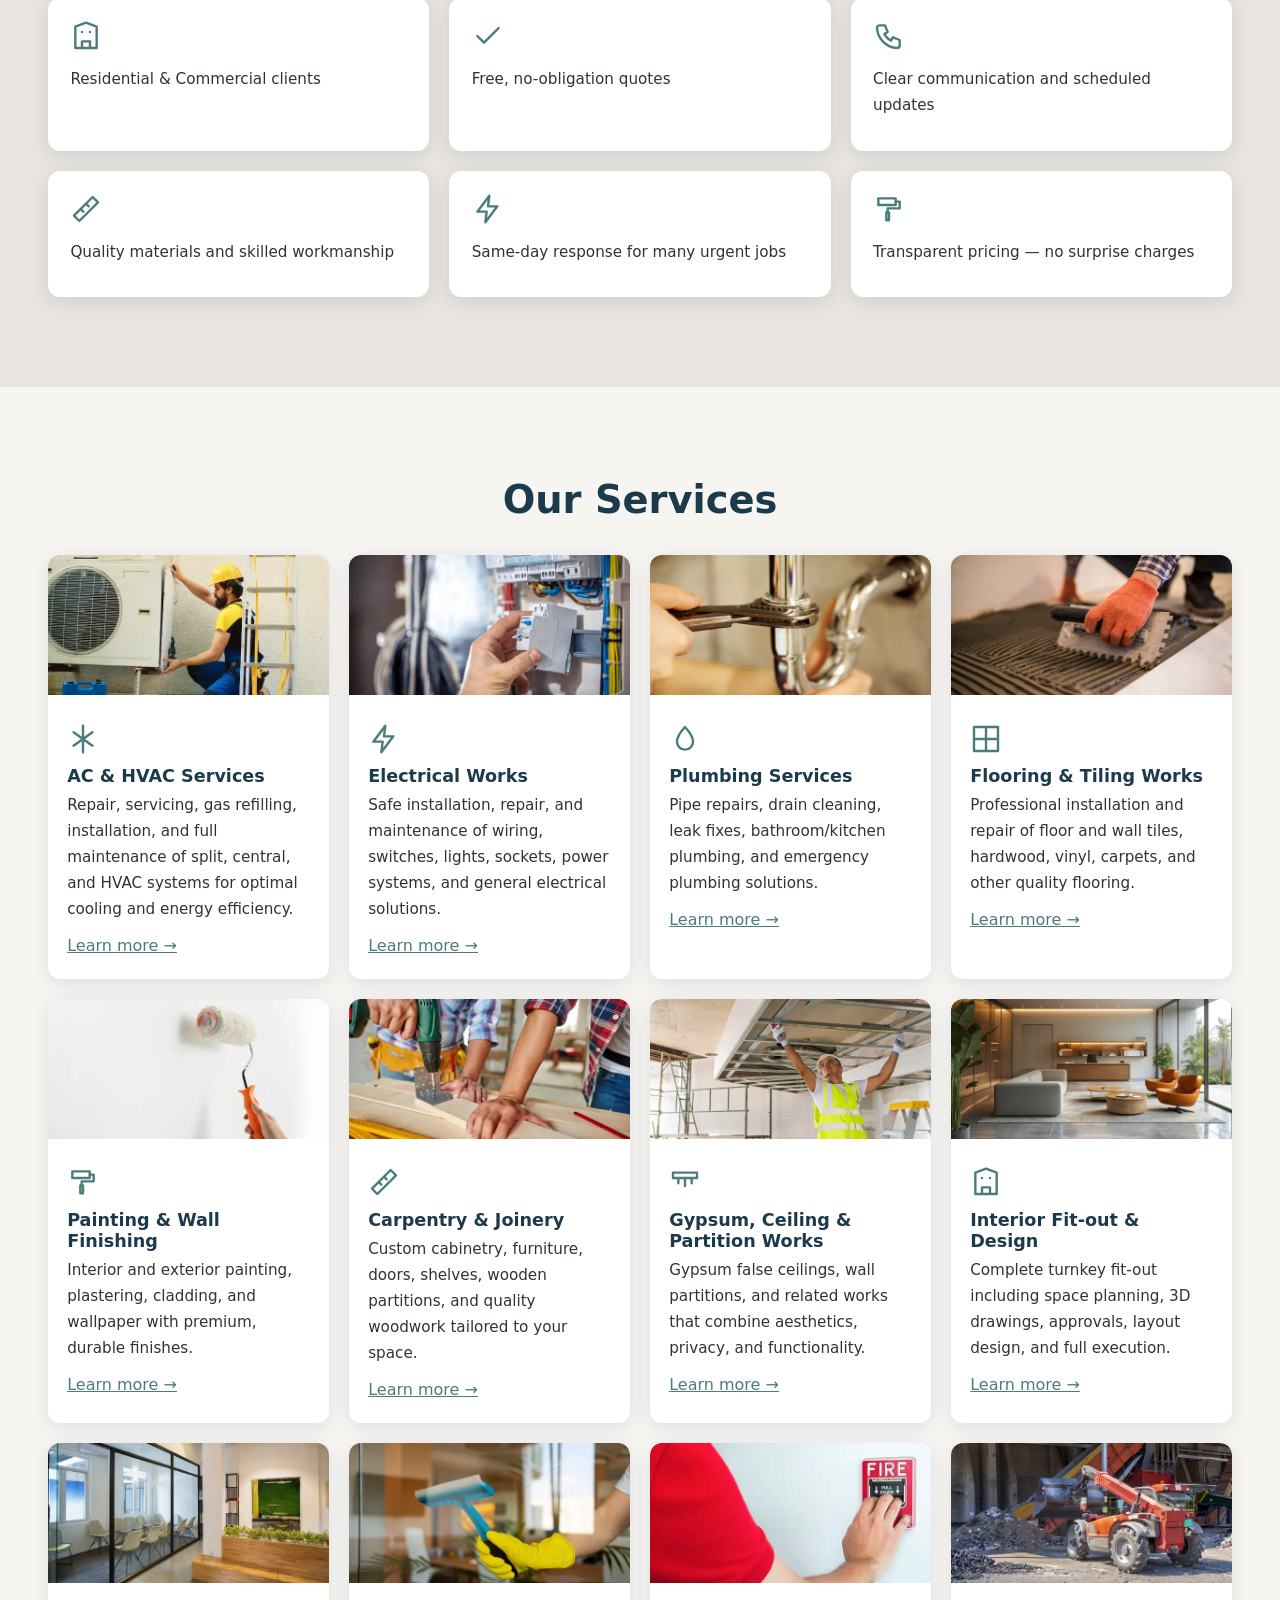
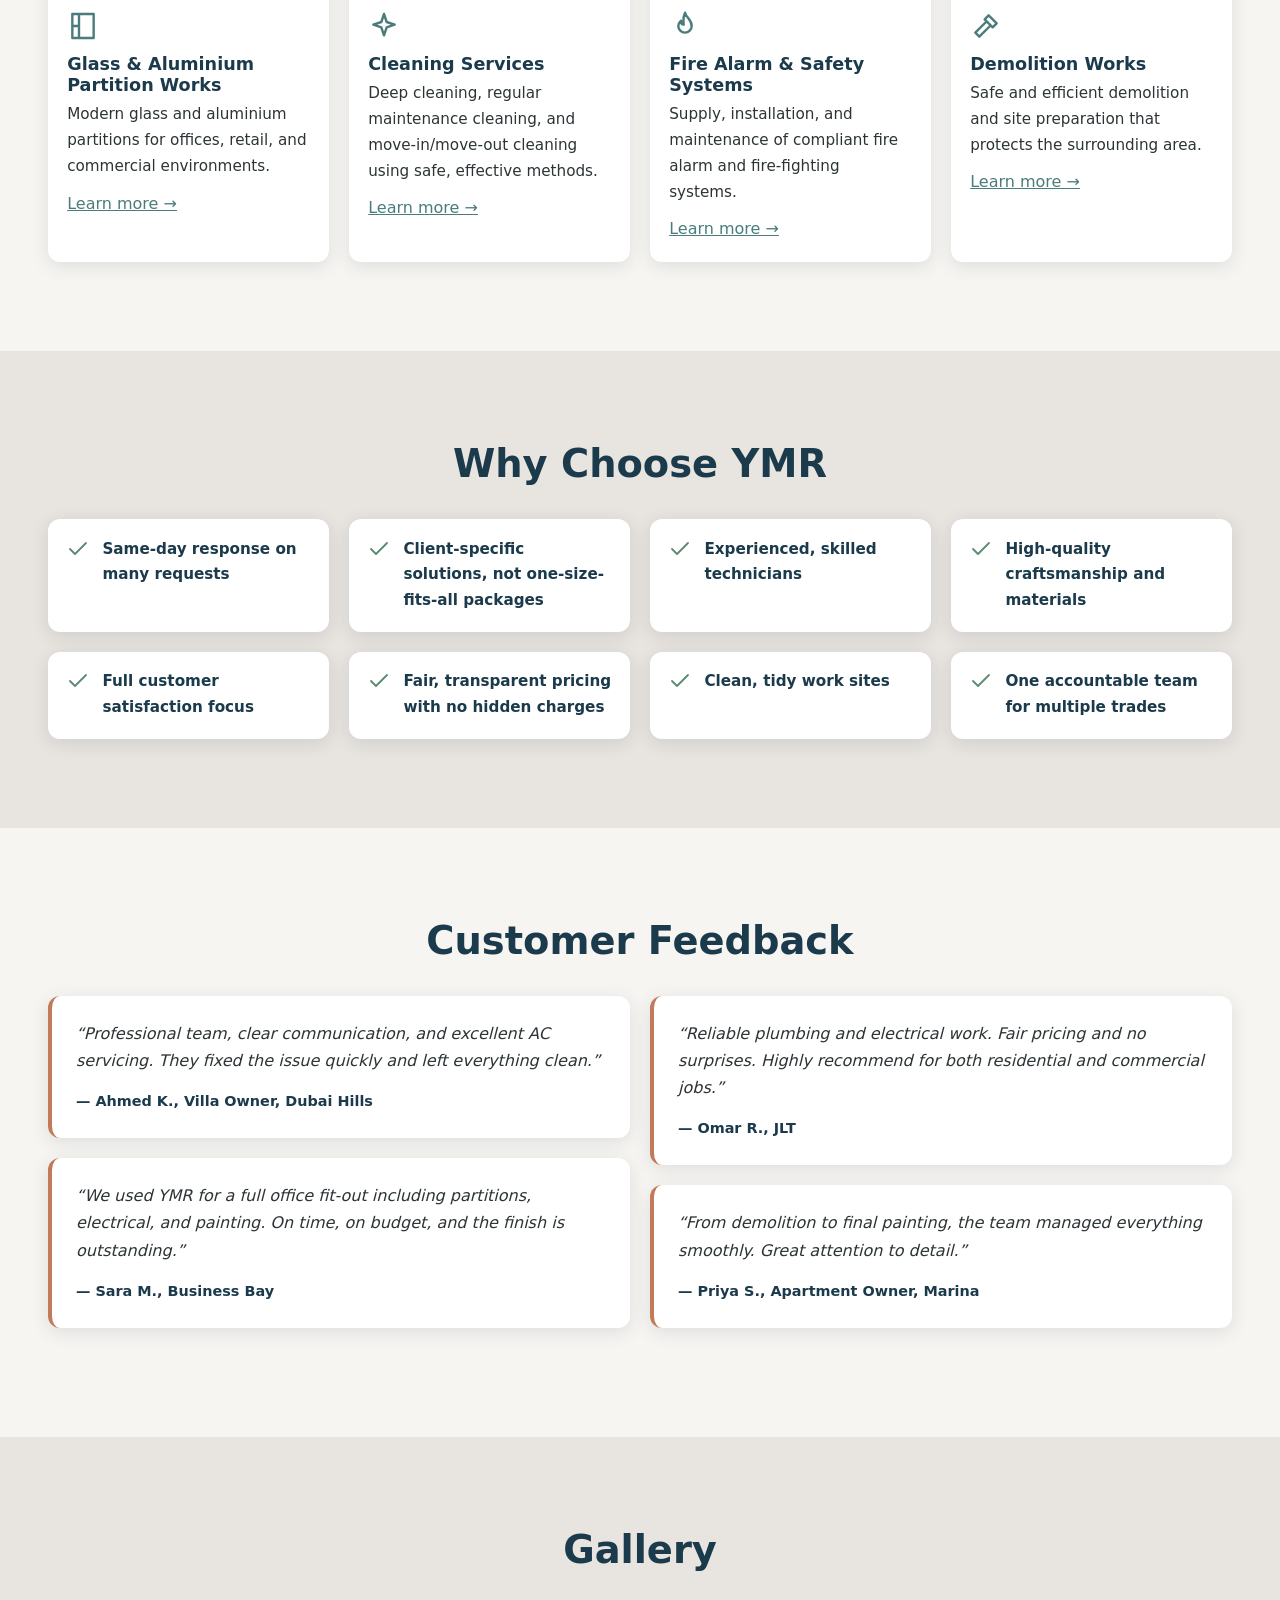
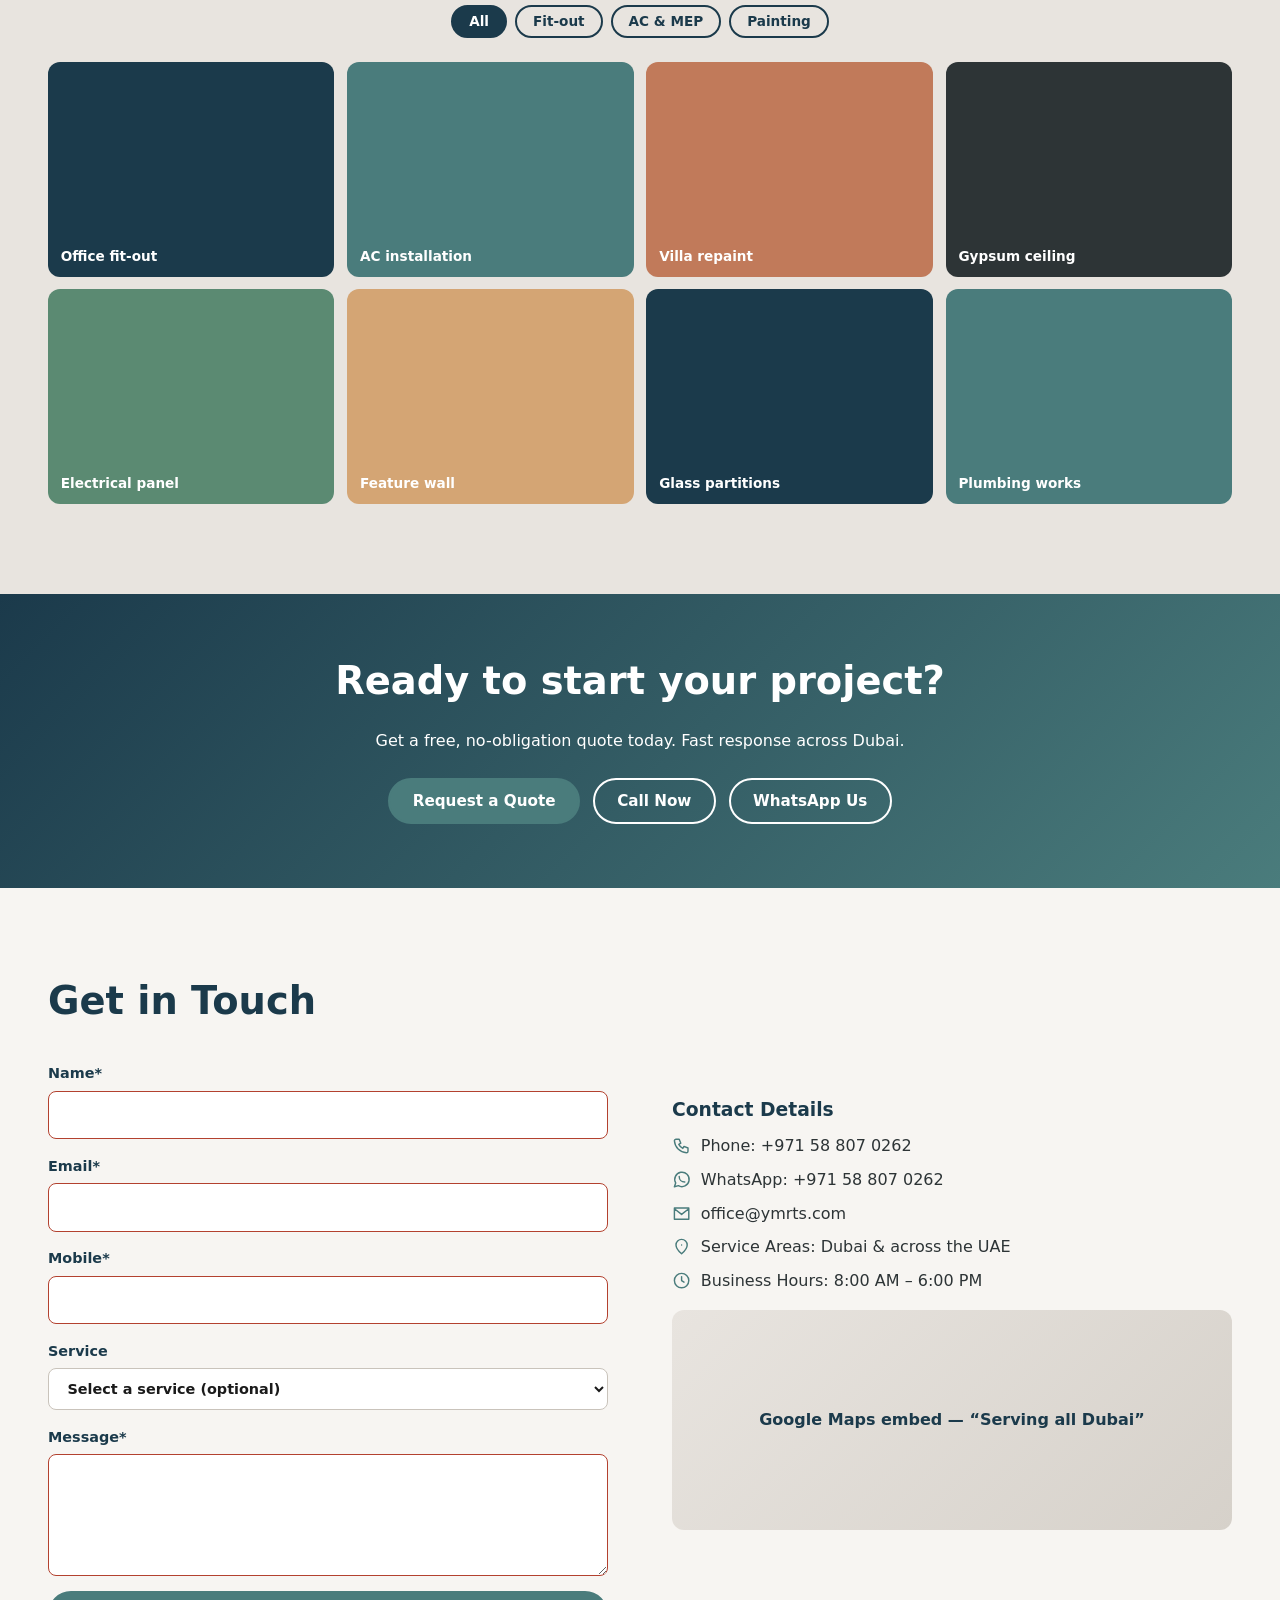
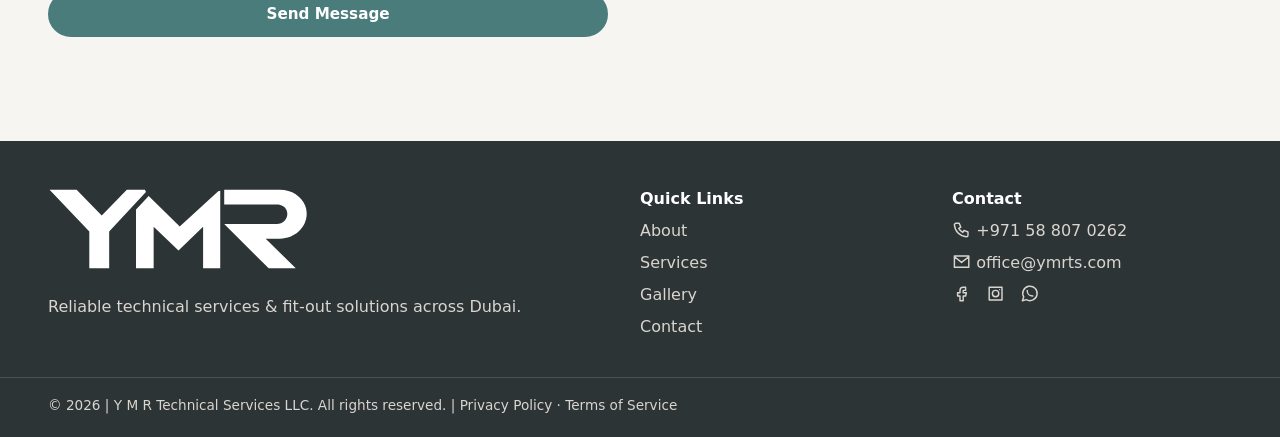
==== commit 823f2491: "content updates" ====
--- a/index.html
+++ b/index.html
@@ -141,8 +141,8 @@
     </svg>
     <p>Reliable technical services &amp; fit-out solutions across Dubai.</p></div>
   <div><h4>Quick Links</h4><a href="#about">About</a><a href="#services">Services</a><a href="#gallery">Gallery</a><a href="#contact">Contact</a></div>
-  <div><h4>Contact</h4><a href="tel:+971588070262">+971 58 807 0262</a><a href="mailto:office@ymrts.com">office@ymrts.com</a>
-  <span><a href="#" aria-label="Facebook"><svg class="i"><use href="#i-fb"/></svg></a> <a href="#" aria-label="Instagram"><svg class="i"><use href="#i-ig"/></svg></a></span></div>
+  <div><h4>Contact</h4><a href="tel:+971588070262"><svg class="i"><use href="#i-phone"/></svg> +971 58 807 0262</a><a href="mailto:office@ymrts.com"><svg class="i"><use href="#i-mail"/></svg> office@ymrts.com</a>
+  <span><a href="#" aria-label="Facebook"><svg class="i"><use href="#i-fb"/></svg></a> <a href="#" aria-label="Instagram"><svg class="i"><use href="#i-ig"/></svg></a> <a href="https://wa.me/971588070262" aria-label="WhatsApp"><svg class="i"><use href="#i-wa"/></svg></a></span></div>
 </div>
 <div class="wrap copy">© <span id="yr">2026</span> | Y M R Technical Services LLC. All rights reserved. | <a href="#">Privacy Policy</a> · <a href="#">Terms of Service</a></div></footer>
 
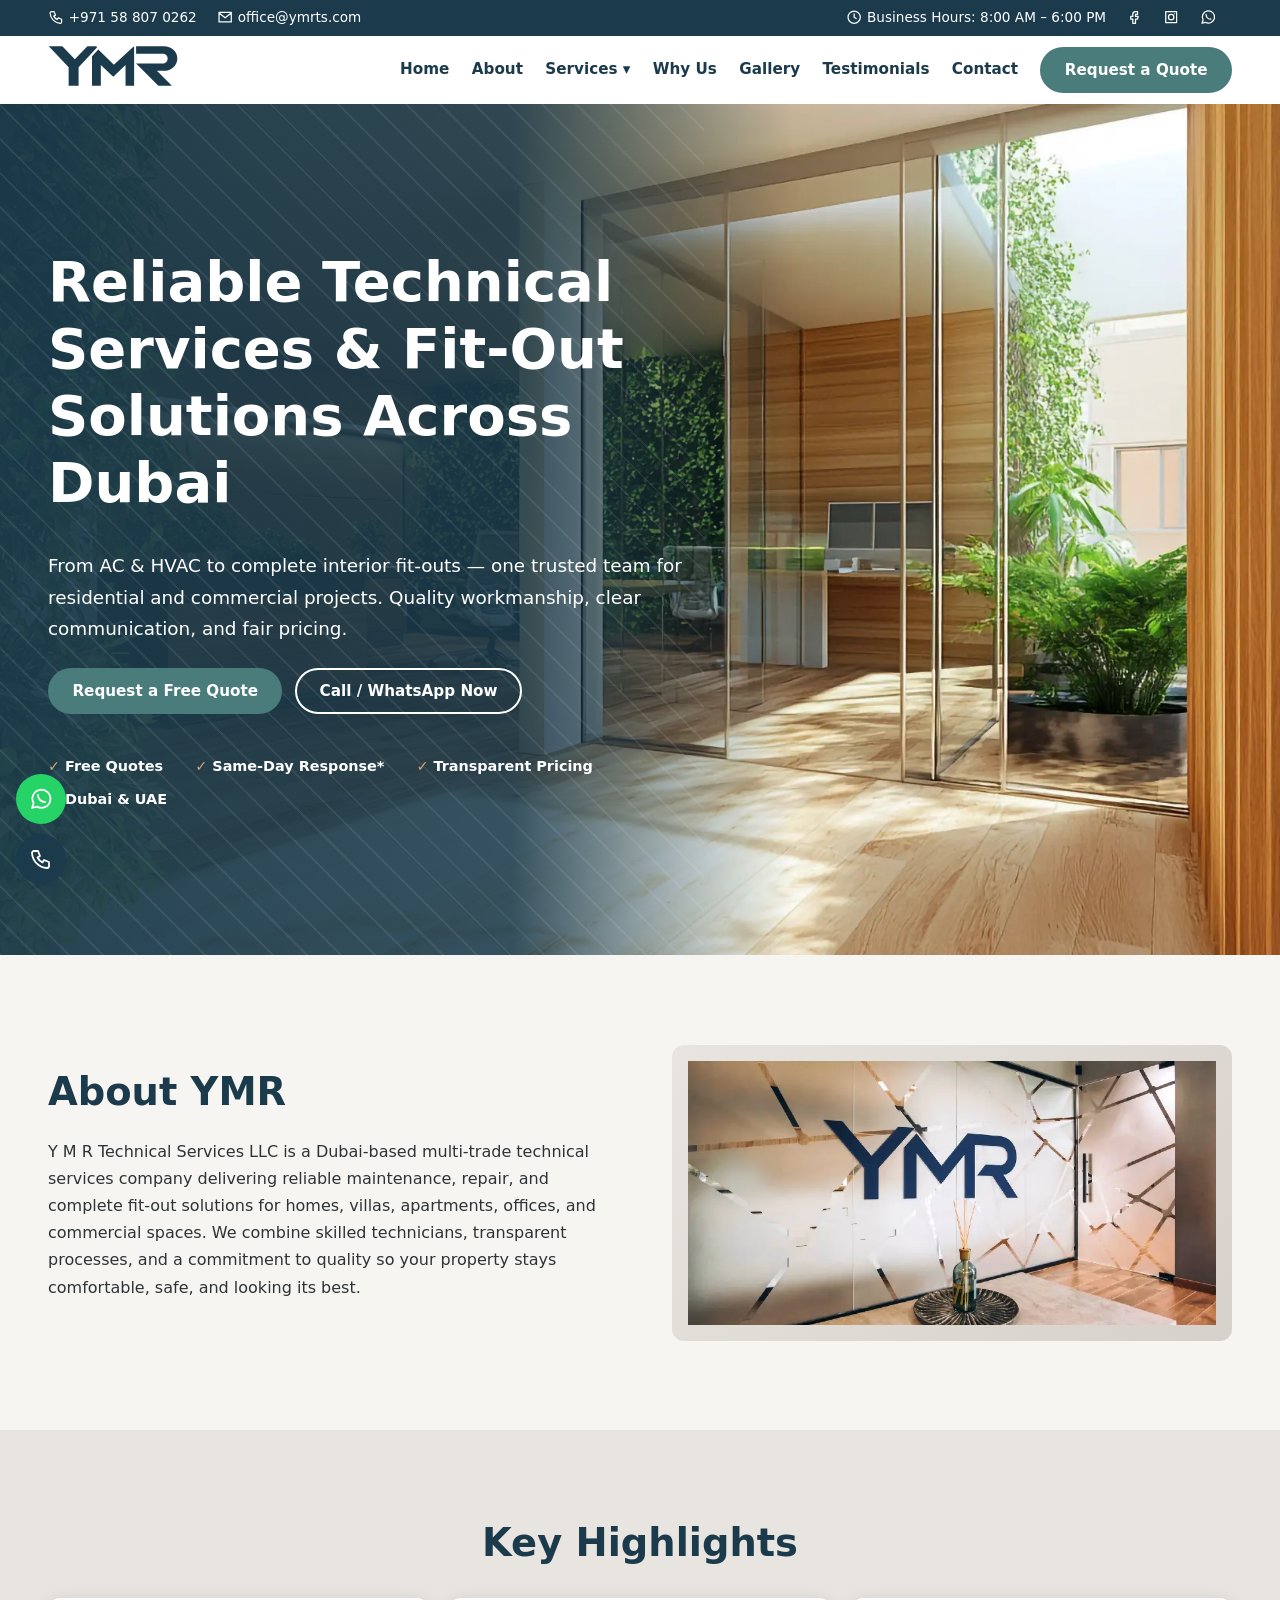
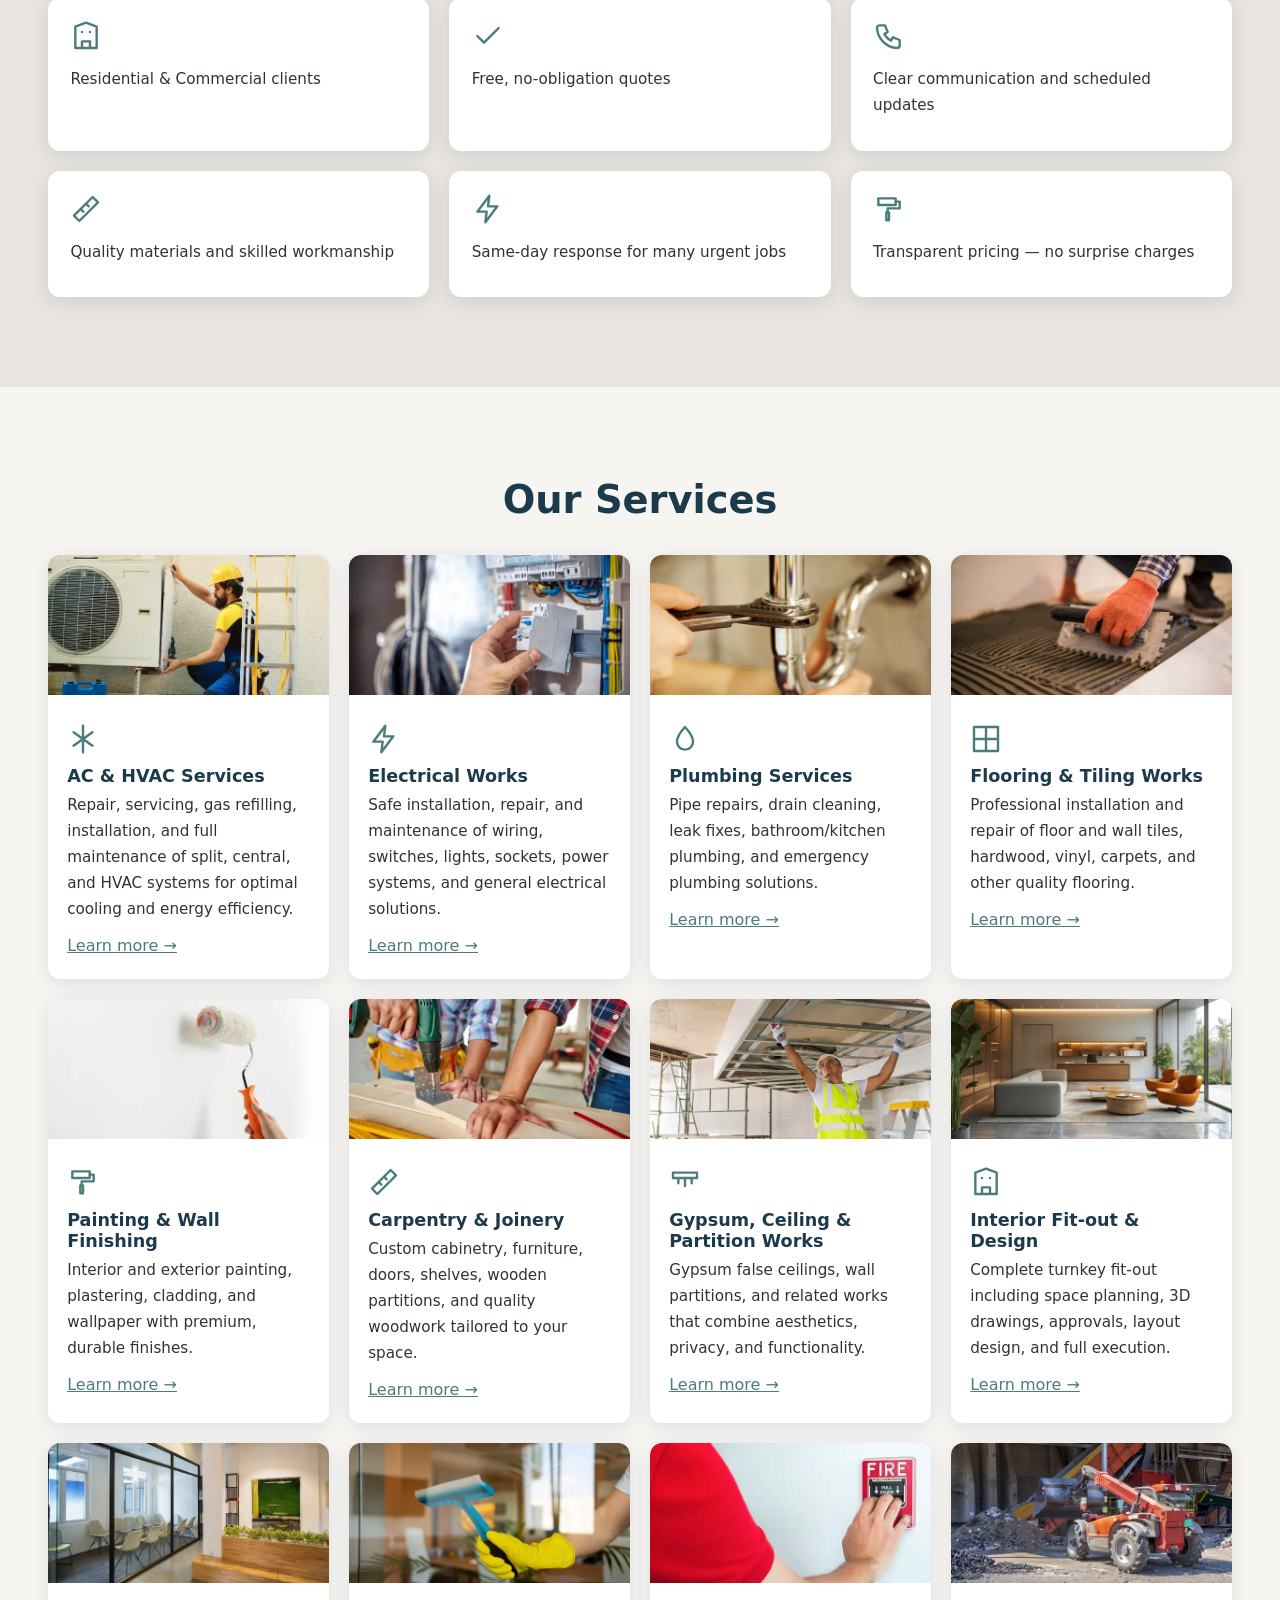
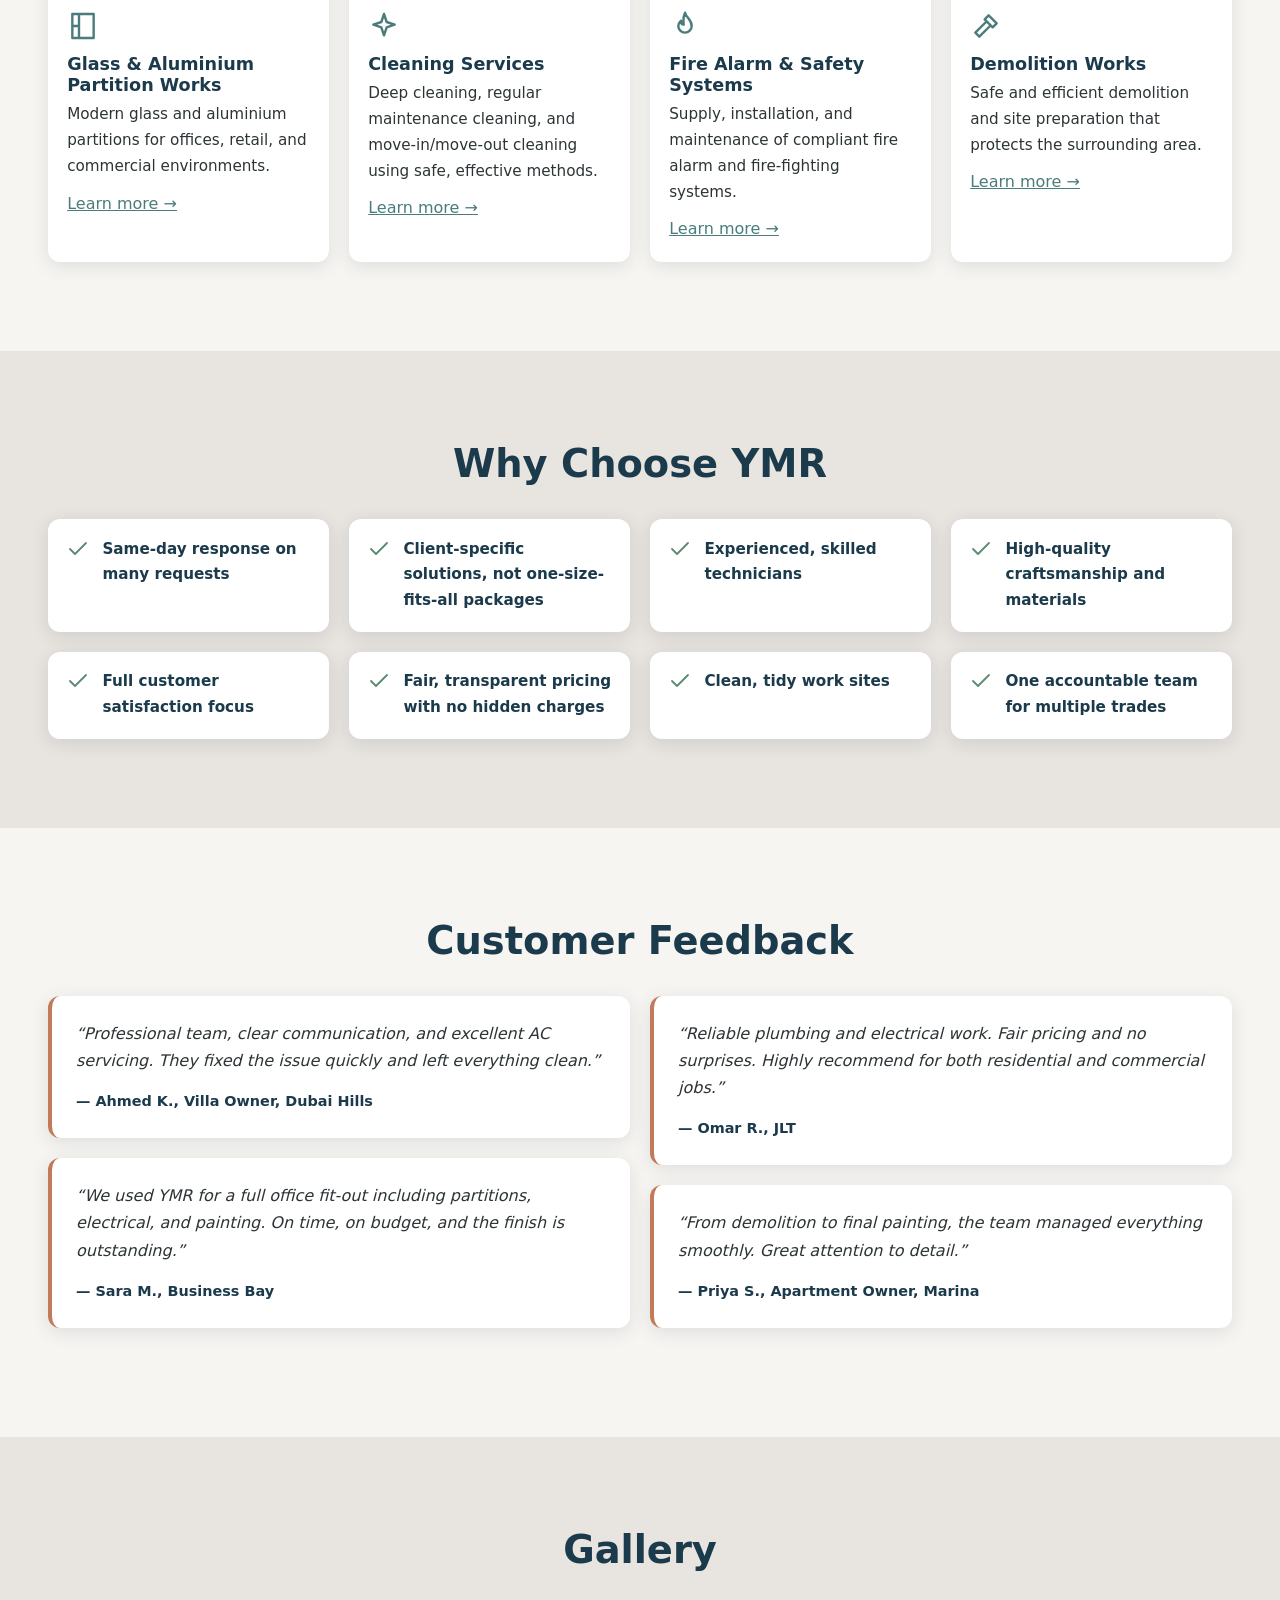
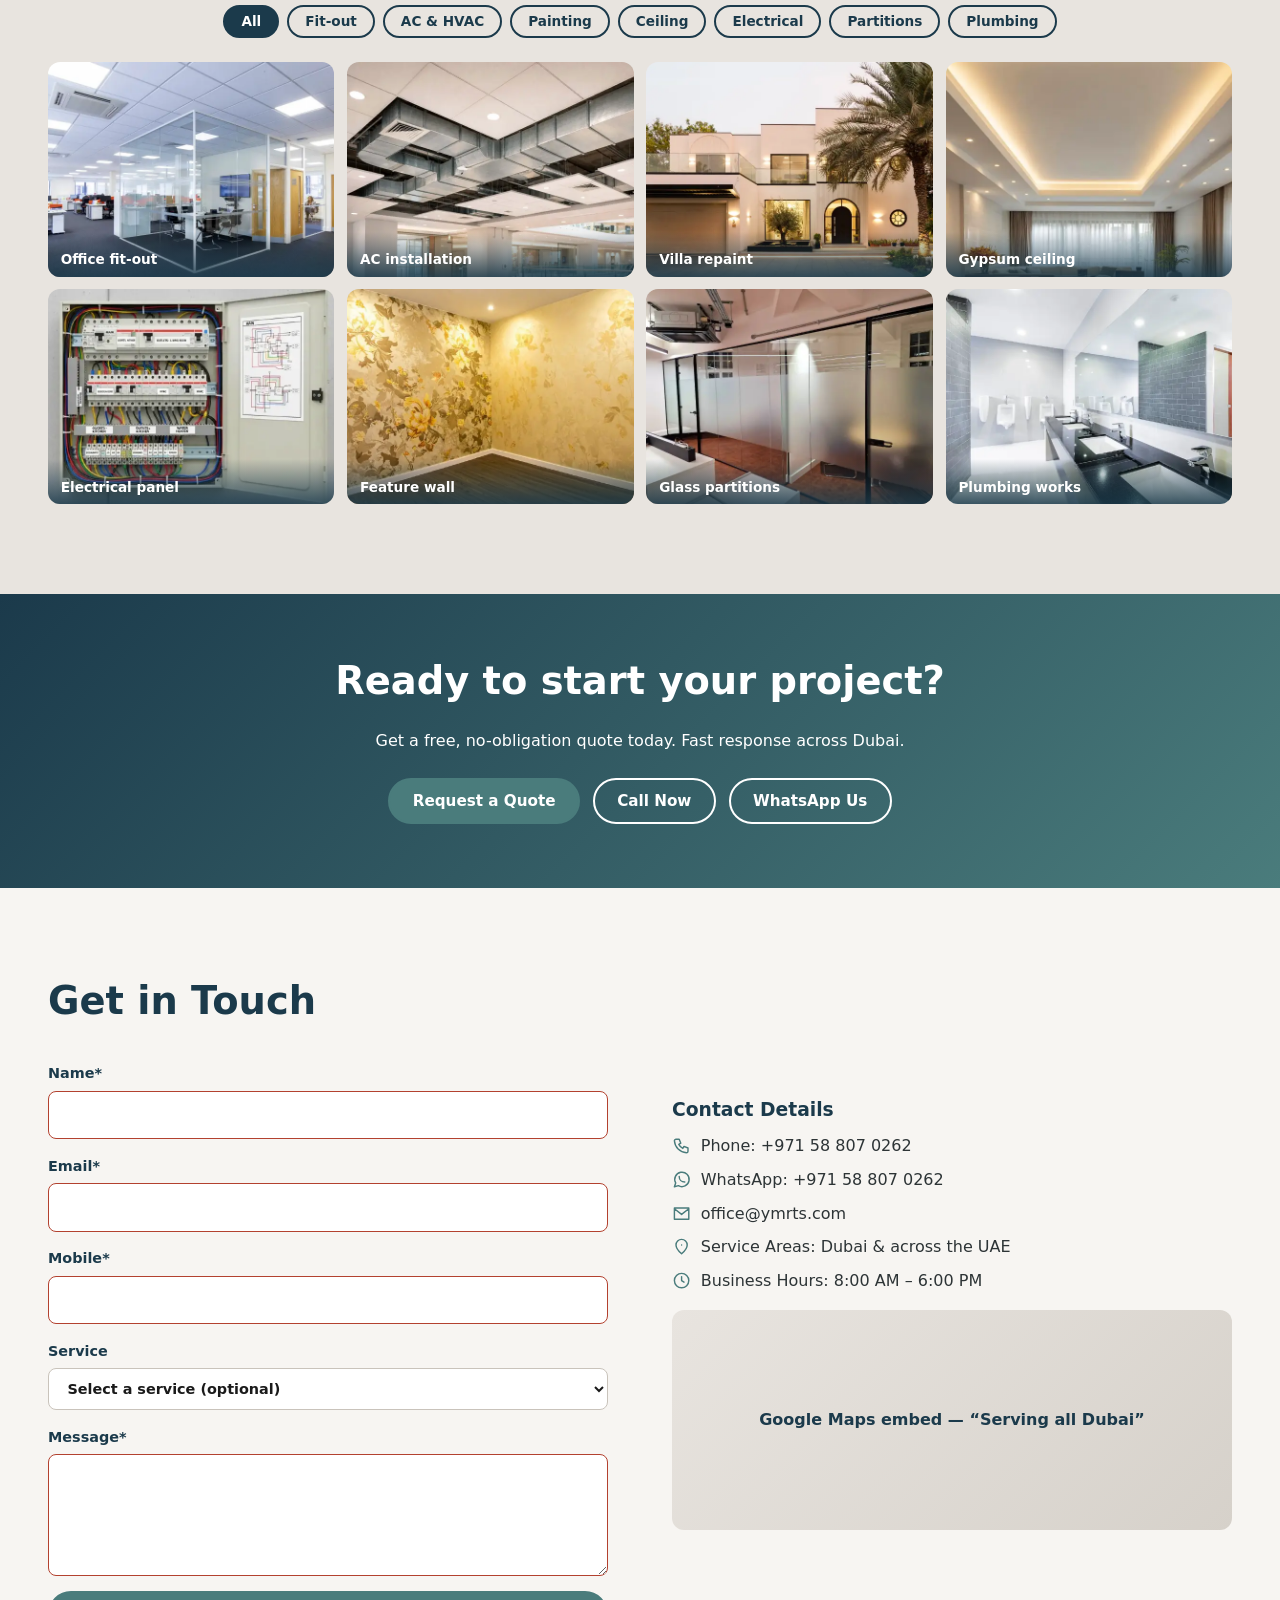
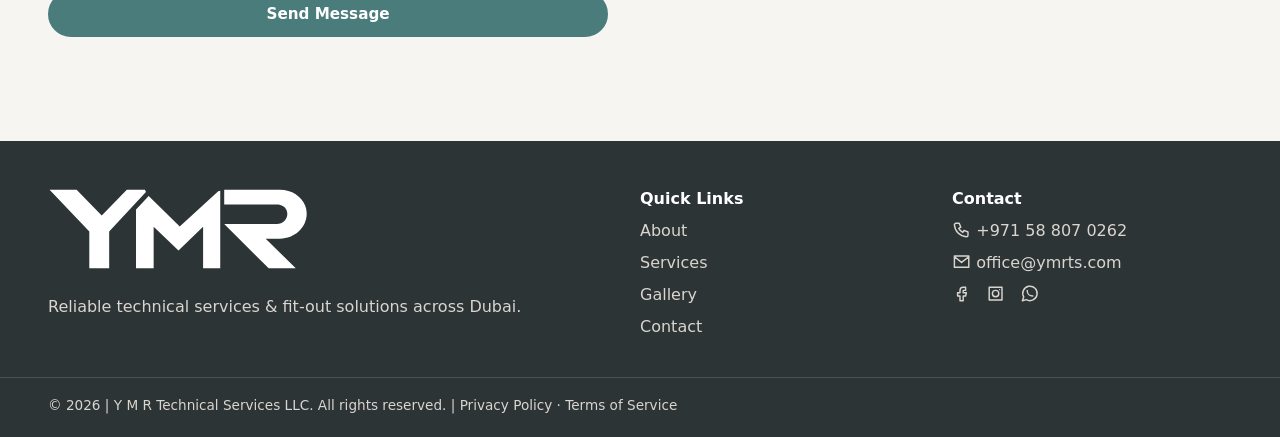
==== commit 96a3a635: "gallery update, lightbox fixes" ====
--- a/index.html
+++ b/index.html
@@ -149,7 +149,15 @@
 <div class="float-l"><a class="fab wa" href="https://wa.me/971588070262" aria-label="Chat on WhatsApp"><svg class="i"><use href="#i-wa"/></svg></a><a class="fab" href="tel:+971588070262" aria-label="Call us"><svg class="i"><use href="#i-phone"/></svg></a></div>
 <button class="fab top" id="top" aria-label="Scroll to top"><svg class="i"><use href="#i-up"/></svg></button>
 
-<dialog id="lb"><button id="lb-x" aria-label="Close">×</button><div class="ph lg" id="lb-img"></div><p id="lb-cap"></p></dialog>
+<dialog id="lb" aria-label="Image viewer">
+  <button class="lb-btn lb-x" id="lb-x" aria-label="Close">×</button>
+  <button class="lb-btn lb-prev" id="lb-prev" aria-label="Previous image">‹</button>
+  <figure>
+    <img id="lb-img" alt="">
+    <figcaption><span id="lb-cap"></span><span id="lb-count"></span></figcaption>
+  </figure>
+  <button class="lb-btn lb-next" id="lb-next" aria-label="Next image">›</button>
+</dialog>
 <script src="./assets/js/script.js"></script>
 </body>
 </html>
--- a/assets/css/style.css
+++ b/assets/css/style.css
@@ -75,12 +75,25 @@
 .filters{display:flex;gap:.5rem;justify-content:center;flex-wrap:wrap;margin-bottom:1.5rem}
 .filters button{border:2px solid var(--navy);background:transparent;color:var(--navy);font:600 .85rem var(--font);padding:.4rem 1rem;border-radius:999px;cursor:pointer}
 .filters button[aria-pressed=true]{background:var(--navy);color:#fff}
-.gal{display:grid;grid-template-columns:repeat(4,1fr);gap:.8rem}
-.gal button{border:0;padding:0;cursor:pointer;aspect-ratio:4/3;border-radius:var(--r);color:#fff;font:600 .85rem var(--font);display:grid;place-items:end start;padding:.8rem;text-align:left;transition:transform .2s}
-.gal button:hover{transform:scale(1.03)}
-dialog{border:0;border-radius:var(--r);padding:1rem;width:min(90vw,800px)}dialog::backdrop{background:rgba(0,0,0,.7)}
-dialog .lg{min-height:50vh;color:#fff}dialog p{margin:.6rem 0 0;font-weight:600}
-#lb-x{position:absolute;right:.6rem;top:.3rem;font-size:2rem;background:none;border:0;cursor:pointer;color:#fff;z-index:1}
+.gal{display:grid;grid-template-columns:repeat(4,minmax(0,1fr));gap:.8rem}
+.gal button{width:100%;min-width:0}
+.gal button{position:relative;overflow:hidden;border:0;padding:0;cursor:pointer;aspect-ratio:4/3;border-radius:var(--r);background:var(--mid)}
+.gal button img{width:100%;height:100%;object-fit:cover;display:block;transition:transform .3s}
+.gal button:hover img{transform:scale(1.05)}
+.gal button span{position:absolute;inset:auto 0 0 0;padding:1.2rem .8rem .6rem;color:#fff;font:600 .85rem var(--font);text-align:left;background:linear-gradient(transparent,rgba(27,58,75,.85))}
+dialog#lb{border:0;padding:0;background:transparent;width:min(94vw,1100px);max-width:none;max-height:92vh;overflow:visible;color:#fff}
+dialog#lb[open]{display:block}
+dialog#lb::backdrop{background:rgba(10,20,26,.88)}
+#lb figure{margin:0}
+#lb-img{display:block;width:100%;max-height:78vh;object-fit:contain;border-radius:8px;background:#0e1c24}
+#lb figcaption{display:flex;justify-content:space-between;gap:1rem;padding:.7rem .2rem 0;font-weight:600;font-size:.95rem}
+#lb-count{opacity:.75;white-space:nowrap}
+.lb-btn{position:absolute;top:50%;transform:translateY(-50%);width:48px;height:48px;border-radius:50%;border:0;background:rgba(255,255,255,.92);color:var(--navy);font:400 2rem/1 var(--font);cursor:pointer;display:grid;place-items:center;padding:0 0 .2rem;transition:background .2s,color .2s}
+.lb-btn:hover{background:var(--teal);color:#fff}
+.lb-prev{left:.6rem}.lb-next{right:.6rem}
+.lb-x{top:.6rem;right:.6rem;transform:none;font-size:1rem;z-index:2}
+#lb.single .lb-prev,#lb.single .lb-next{display:none}
+body:has(dialog[open]){overflow:hidden}
 
 /* Banner */
 .banner{background:linear-gradient(135deg,var(--navy),var(--teal));color:#fff;text-align:center;padding:4rem 0}.banner h2{color:#fff}.banner .cta{justify-content:center}
@@ -110,7 +123,7 @@
 /* Responsive */
 @media(max-width:1000px){
 .g4{grid-template-columns:repeat(2,1fr)}
-.gal{grid-template-columns:repeat(3,1fr)}
+.gal{grid-template-columns:repeat(3,minmax(0,1fr))}
 .mega-grid{grid-template-columns:repeat(2,1fr)}
 }
 @media(max-width:860px){
@@ -126,7 +139,8 @@
 .burger{position:relative;z-index:60}
 .two,.fgrid{grid-template-columns:1fr}.g3{grid-template-columns:1fr 1fr}
 }
-@media(max-width:560px){.g3,.g4{grid-template-columns:1fr}.gal{grid-template-columns:repeat(2,1fr)}}
+@media(max-width:560px){.g3,.g4{grid-template-columns:1fr}.gal{grid-template-columns:repeat(2,minmax(0,1fr))}}
+@media(max-width:600px){.lb-btn{width:40px;height:40px;font-size:1.6rem}.lb-prev{left:.3rem}.lb-next{right:.3rem}}
 @media(prefers-reduced-motion:reduce){*{transition:none!important;scroll-behavior:auto!important}}
 @media(min-width:861px){
 nav{align-self:stretch}
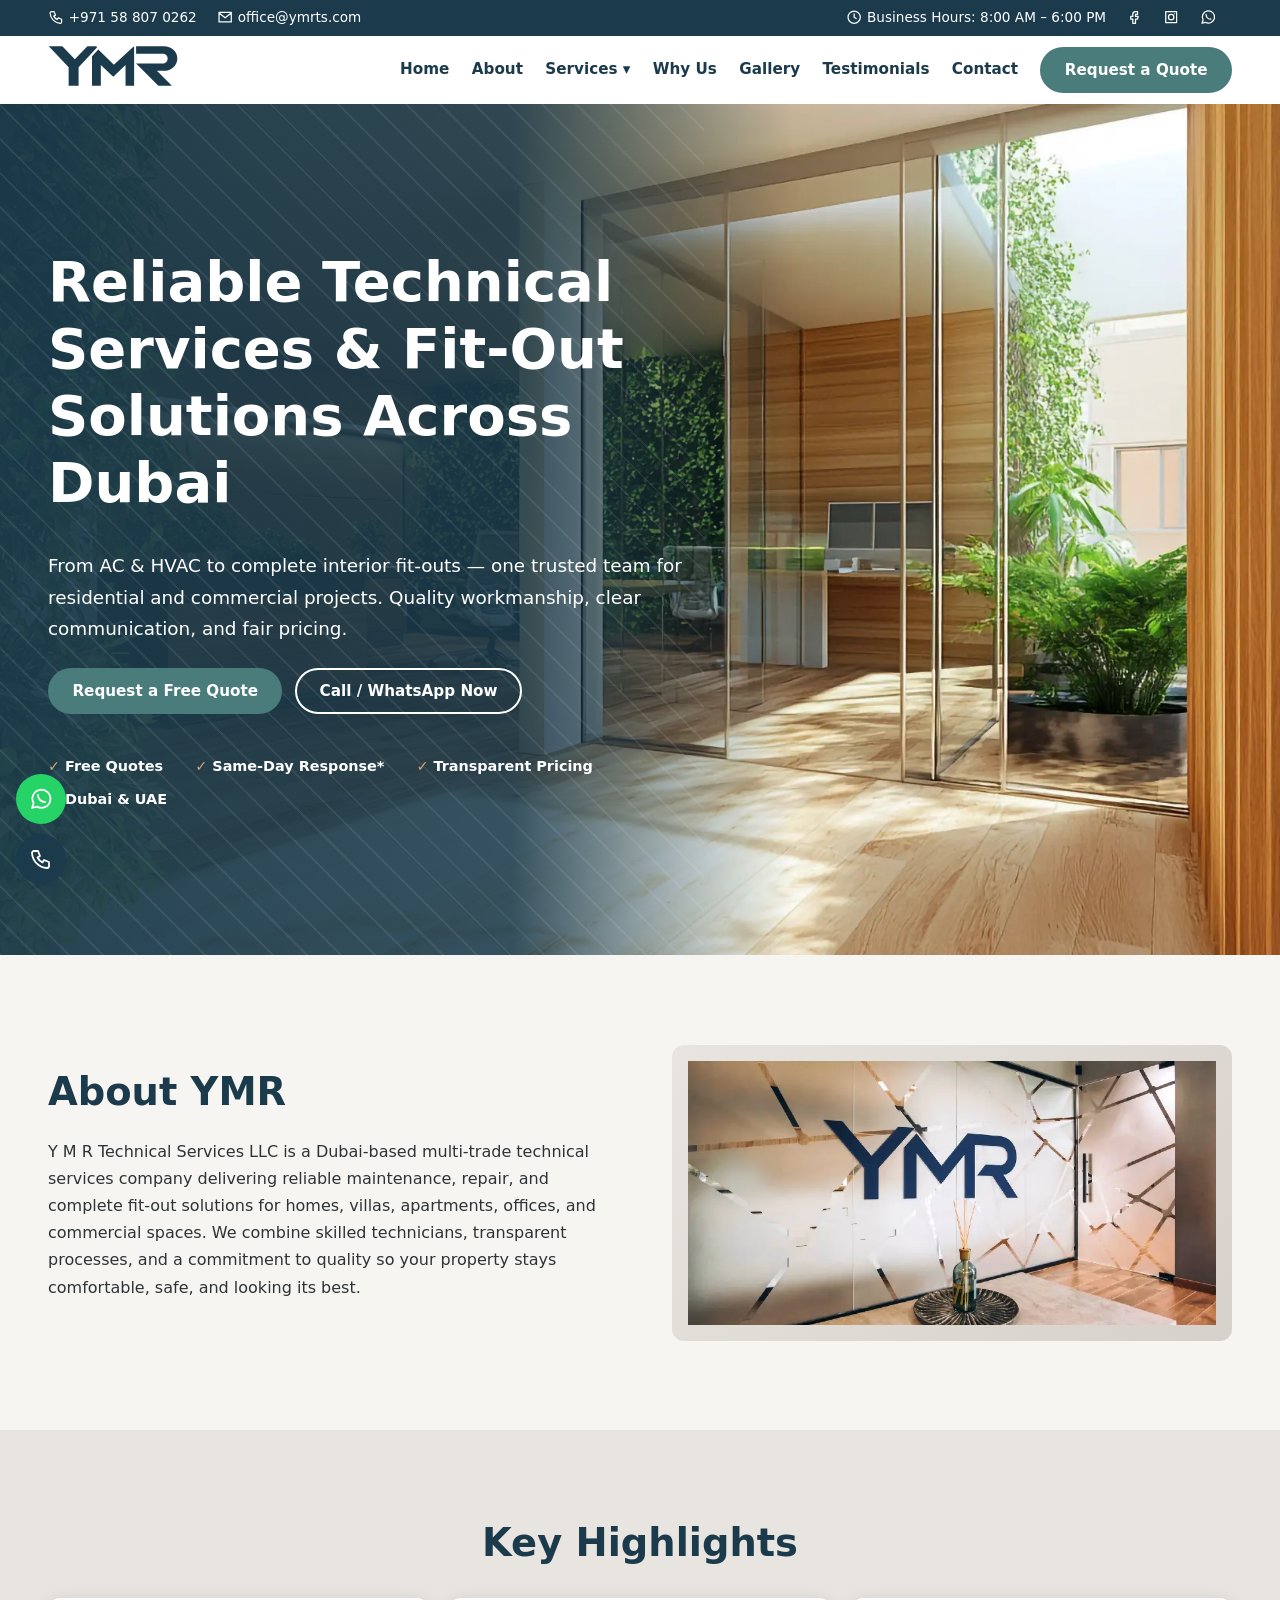
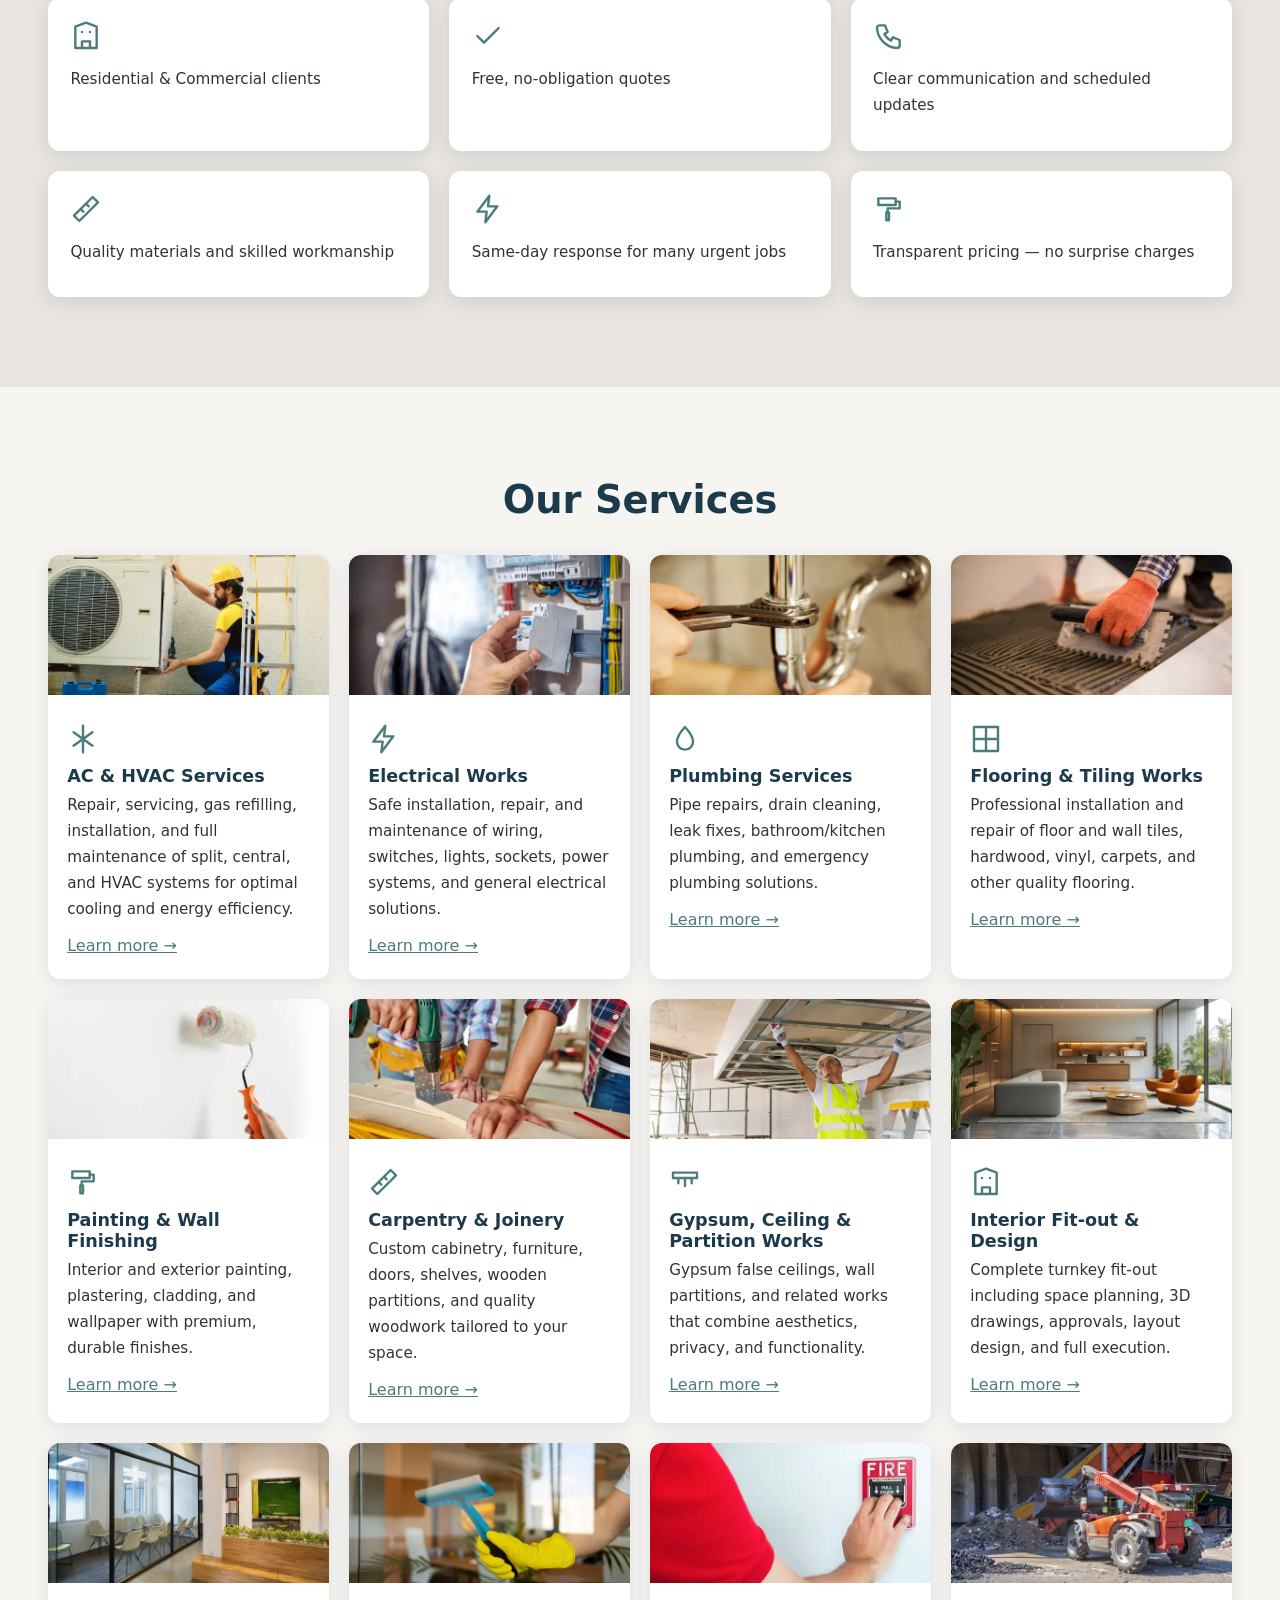
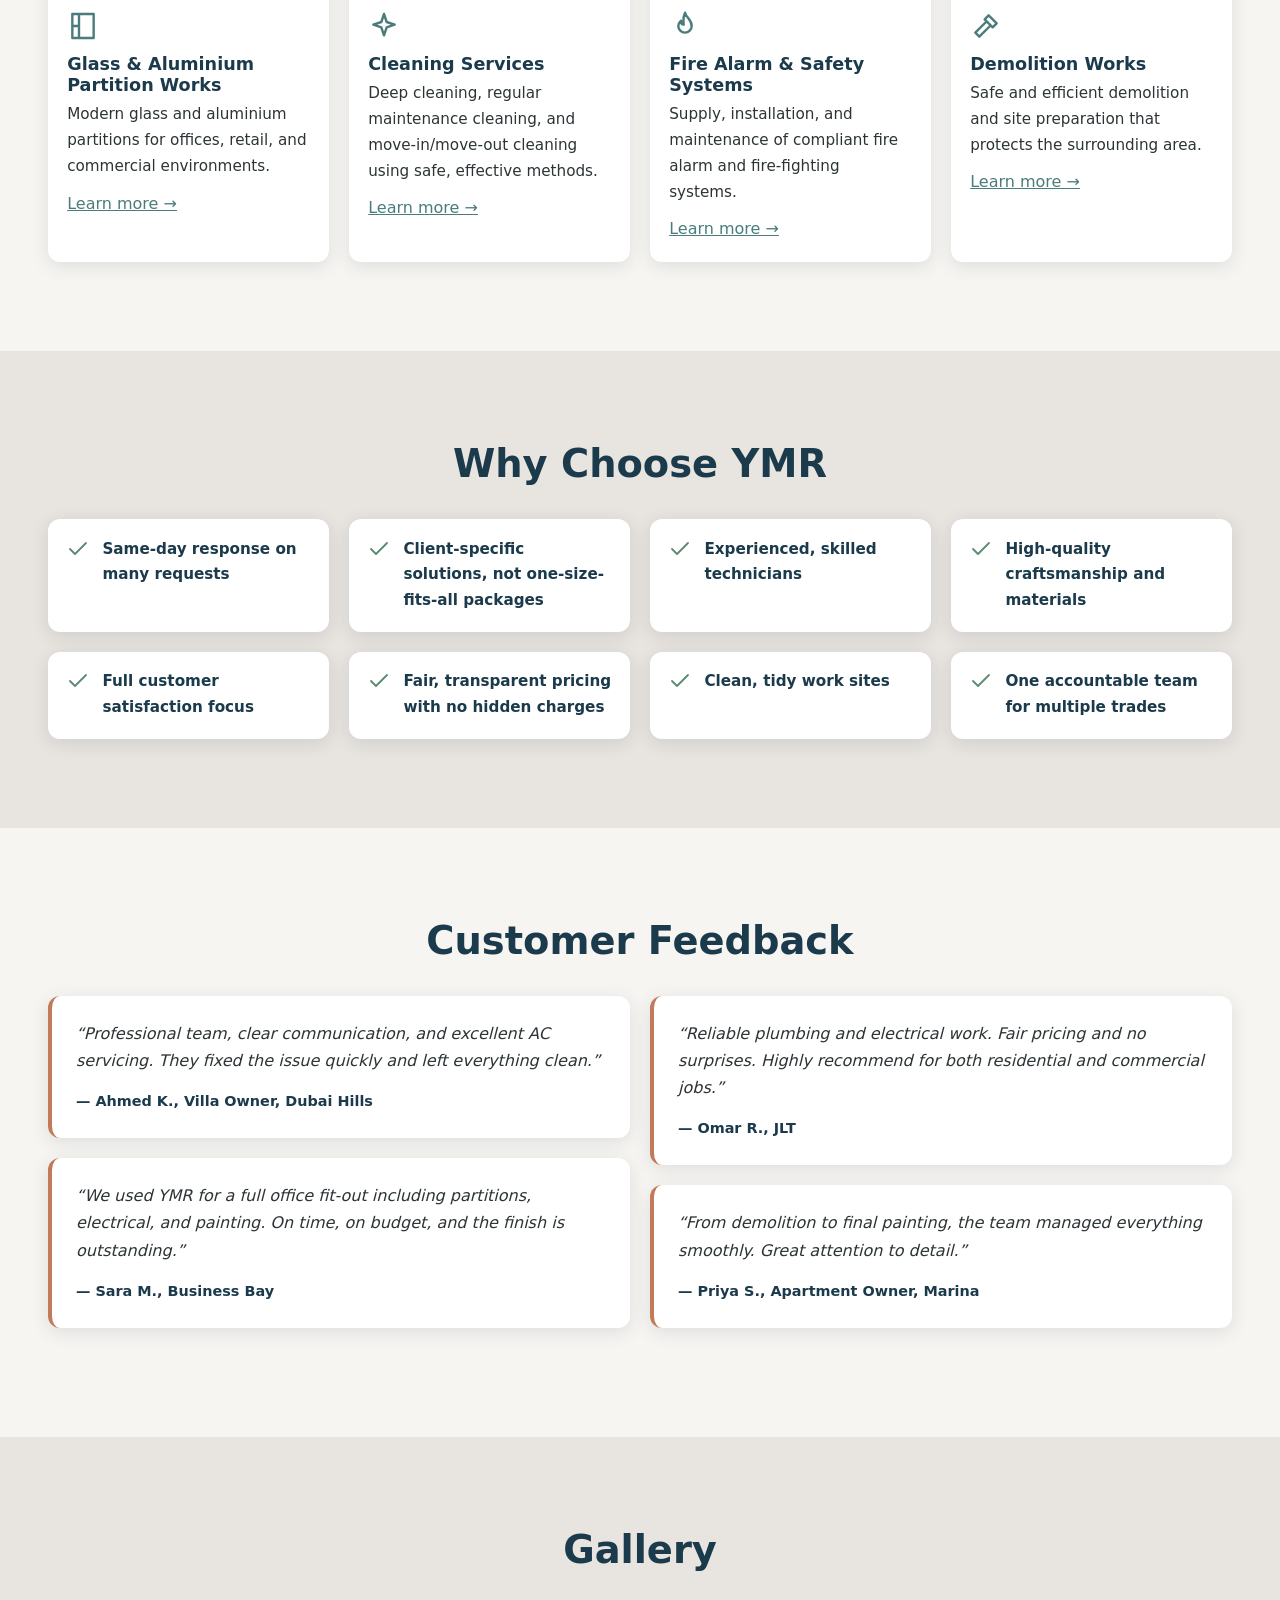
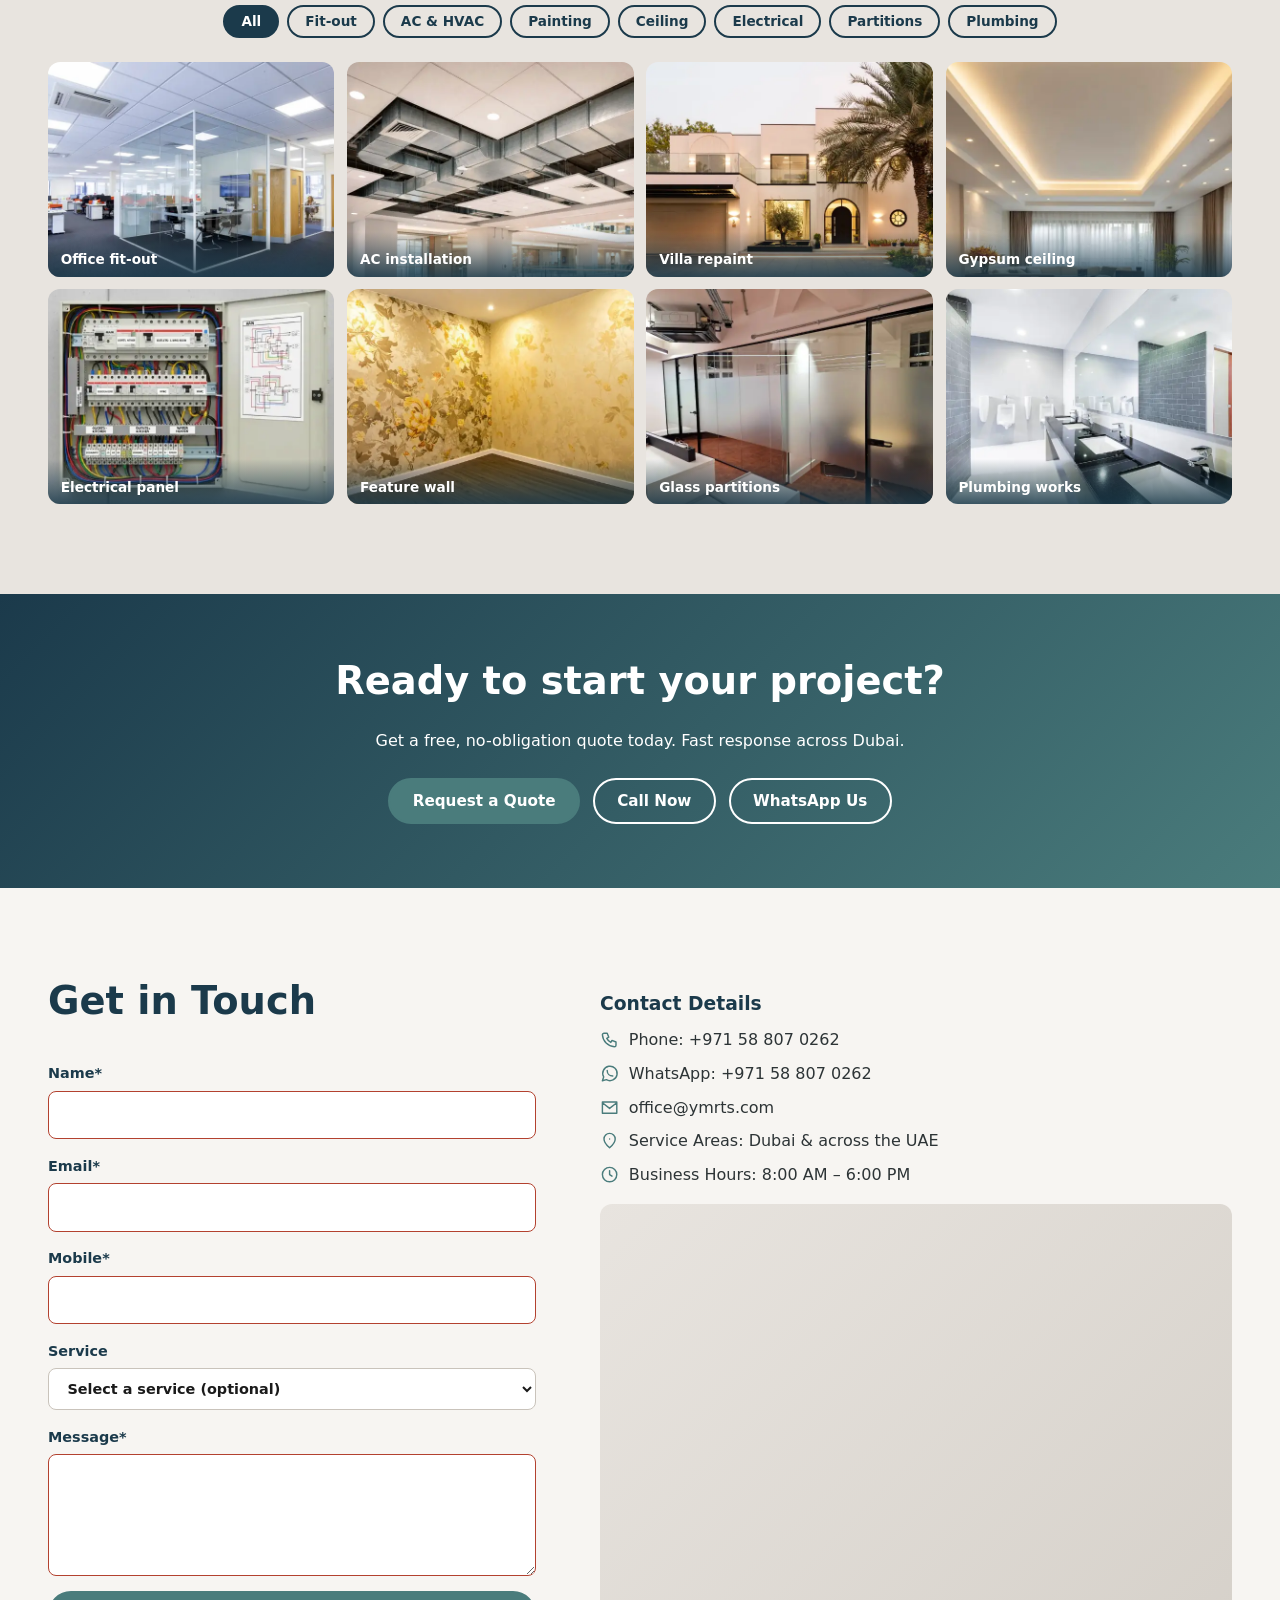
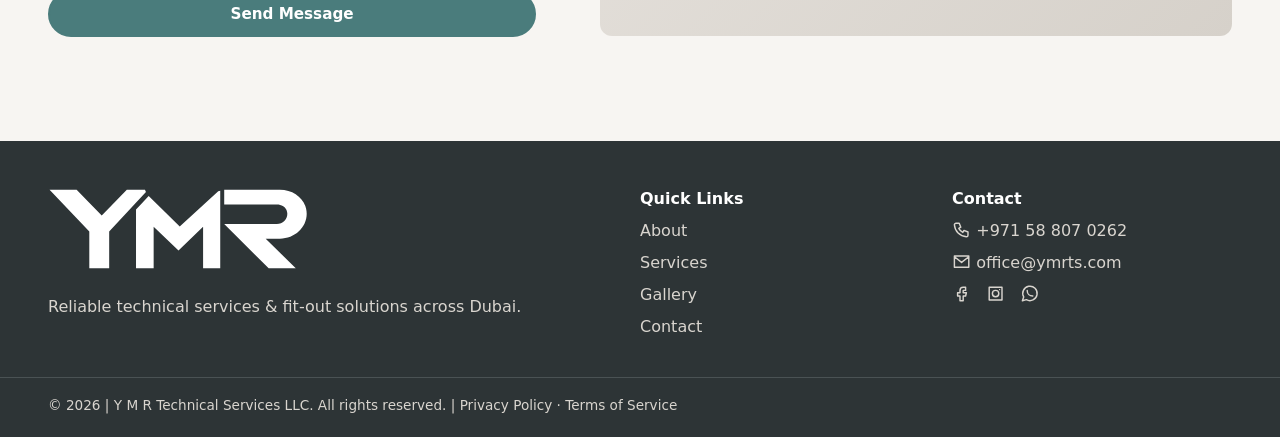
==== commit 58a3a5c3: "google map embed" ====
--- a/index.html
+++ b/index.html
@@ -129,7 +129,7 @@
     <p><svg class="i"><use href="#i-mail"/></svg> office@ymrts.com</p>
     <p><svg class="i"><use href="#i-pin"/></svg> Service Areas: Dubai &amp; across the UAE</p>
     <p><svg class="i"><use href="#i-clock"/></svg> Business Hours: 8:00 AM – 6:00 PM</p>
-    <div class="ph map" role="img" aria-label="Map placeholder">Google Maps embed — “Serving all Dubai”</div>
+    <div class="ph map" role="img" aria-label="Map"><iframe src="https://www.google.com/maps/embed?pb=!1m18!1m12!1m3!1d57757.036578063766!2d55.23582953613202!3d25.209467841769634!2m3!1f0!2f0!3f0!3m2!1i1024!2i768!4f13.1!3m3!1m2!1s0x3e5f69c70816ddfb%3A0x884cb67b4c79da94!2s5%2030A%20Street%20-%20Al%20Qouz%20First%20-%20Al%20Quoz%20-%20Dubai%20-%20United%20Arab%20Emirates!5e0!3m2!1sen!2sin!4v1793183318873!5m2!1sen!2sin" width="600" height="400" style="border:0;" allowfullscreen="" loading="lazy" referrerpolicy="strict-origin-when-cross-origin"></iframe></div>
   </div>
 </div></section>
 </main>
--- a/assets/css/style.css
+++ b/assets/css/style.css
@@ -45,7 +45,7 @@
 /* Hero */
 .hero{color:#fff;padding:clamp(4rem,12vw,9rem) 0;background-color:var(--navy);background-image:repeating-linear-gradient(45deg, rgba(255,255,255,.07) 0 2px, transparent 2px 24px), linear-gradient(90deg, rgba(27,58,75,.95) 0%, rgba(27,58,75,.88) 40%, rgba(27,58,75,0) 62%), url("../images/hero-bg.webp");background-size:55% 100%, 100% 100%, cover;background-position:left top, left top, right center;background-repeat:no-repeat;}
 .hero .wrap > *{max-width:640px}
-.hero::before{content:"";position:absolute;inset:0;z-index:-1;background:repeating-linear-gradient(45deg,rgba(255,255,255,.07) 0 2px,transparent 2px 24px),linear-gradient(135deg,rgba(27,58,75,.94),rgba(27,58,75,.8))}
+/*.hero::before{content:"";position:absolute;inset:0;z-index:-1;background:repeating-linear-gradient(45deg,rgba(255,255,255,.07) 0 2px,transparent 2px 24px),linear-gradient(135deg,rgba(27,58,75,.94),rgba(27,58,75,.8))}*/
 .hero h1{color:#fff;max-width:18ch}.hero p{max-width:60ch;font-size:1.15rem}
 .cta{display:flex;gap:.8rem;flex-wrap:wrap;margin-top:1.5rem}
 .strip{display:flex;flex-wrap:wrap;gap:.5rem 2rem;list-style:none;padding:0;margin:2.5rem 0 0;font-weight:600;font-size:.9rem}
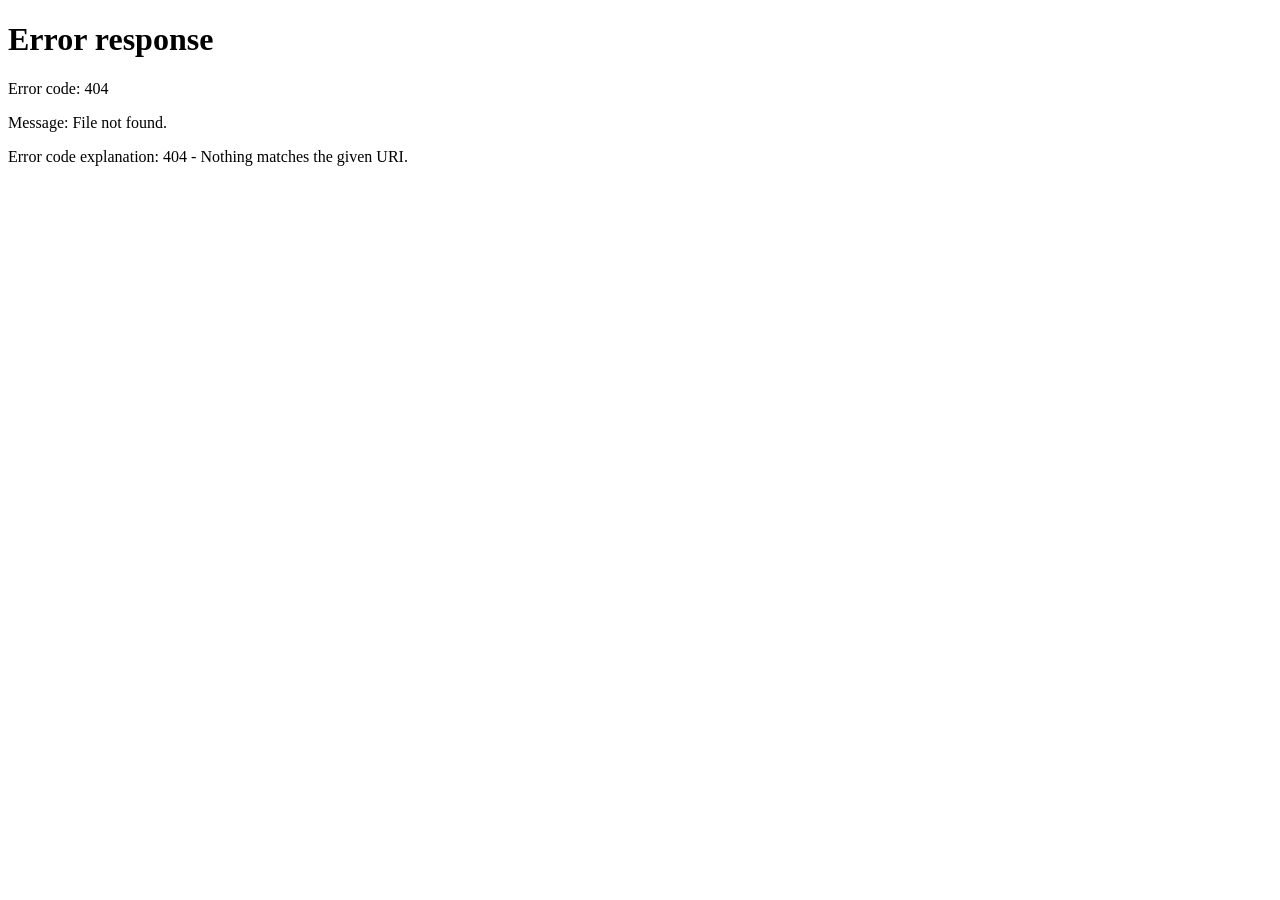
==== commit 90345afe: "bimi, apple, social media icons and social media links" ====
--- a/index.html
+++ b/index.html
@@ -1,24 +1,40 @@
 <!DOCTYPE html>
 <html lang="en">
 <head>
-<meta charset="utf-8">
-<meta name="viewport" content="width=device-width,initial-scale=1">
-<title>Technical Services Dubai | AC Repair, Plumbing, Electrical & Fit-Out | YMR</title>
-<meta name="description" content="Y M R Technical Services LLC: AC repair, electrical, plumbing, fit-out and multi-trade maintenance for homes and businesses across Dubai & UAE. Free quotes.">
-<link rel="canonical" href="https://ymrts.com/">
-<meta property="og:type" content="website">
-<meta property="og:title" content="YMR Technical Services – Dubai">
-<meta property="og:description" content="Reliable technical services & fit-out solutions across Dubai.">
-<meta property="og:url" content="https://ymrts.com/">
-<meta property="og:image" content="https://ymrts.com/og.jpg">
-<link rel="icon" href="./assets/images/logo.svg" type="image/svg+xml">
-<link rel="preconnect" href="https://fonts.googleapis.com">
-<link rel="preconnect" href="https://fonts.gstatic.com" crossorigin>
-<link rel="stylesheet" href="https://fonts.googleapis.com/css2?family=Plus+Jakarta+Sans:wght@400;500;700;800&display=swap">
-<link rel="stylesheet" href="./assets/css/style.css">
-<script type="application/ld+json">
-{"@context":"https://schema.org","@type":"LocalBusiness","name":"Y M R Technical Services LLC","url":"https://ymrts.com/","email":"info@ymrts.com","telephone":"+971588070262","areaServed":"Dubai, UAE","openingHours":"Mo-Sa 08:00-18:00","description":"Multi-trade technical services, maintenance and fit-out in Dubai.","hasOfferCatalog":{"@type":"OfferCatalog","name":"Services","itemListElement":[{"@type":"Offer","itemOffered":{"@type":"Service","name":"AC & HVAC Services"}},{"@type":"Offer","itemOffered":{"@type":"Service","name":"Interior Fit-out & Design"}}]}}
-</script>
+  <meta charset="utf-8">
+  <meta name="viewport" content="width=device-width,initial-scale=1">
+  <title>Technical Services Dubai | AC Repair, Plumbing, Electrical & Fit-Out | YMR</title>
+  <meta name="description" content="Y M R Technical Services LLC: AC repair, electrical, plumbing, fit-out and multi-trade maintenance for homes and businesses across Dubai & UAE. Free quotes.">
+  <link rel="canonical" href="https://ymrts.com/">
+  <script defer>
+    if (window.location.hostname.startsWith('www.')) {
+      window.location.replace('https://' + window.location.hostname.slice(4) + window.location.pathname);
+    }
+    if (window.location.pathname.endsWith('.html')) {
+      window.location.replace(window.location.pathname.slice(0, -5));
+    }
+  </script>
+  <meta property="og:type" content="website">
+  <meta property="og:title" content="YMR Technical Services – Dubai">
+  <meta property="og:description" content="Reliable technical services & fit-out solutions across Dubai.">
+  <meta property="og:url" content="https://ymrts.com/">
+  <meta property="og:image" content="https://ymrts.com/og.jpg">
+  <meta property="og:image:width" content="1200">
+  <meta property="og:image:height" content="630">
+  <meta name="twitter:card" content="summary_large_image">
+  <meta name="twitter:image" content="https://ymrts.com/og.jpg">
+  <link rel="icon" href="/favicon.png" type="image/png" sizes="96x96">
+  <link rel="icon" href="/favicon.ico" type="image/x-icon">
+  <link rel="shortcut icon" href="/favicon.ico">
+  <link rel="icon" href="icon-192x192.png" type="image/png" sizes="192x192">
+  <link rel="apple-touch-icon" href="apple-touch-icon.png" sizes="180x180">
+  <link rel="preconnect" href="https://fonts.googleapis.com">
+  <link rel="preconnect" href="https://fonts.gstatic.com" crossorigin>
+  <link rel="stylesheet" href="https://fonts.googleapis.com/css2?family=Plus+Jakarta+Sans:wght@400;500;700;800&display=swap">
+  <link rel="stylesheet" href="./assets/css/style.css">
+  <script type="application/ld+json">
+  {"@context":"https://schema.org","@type":"LocalBusiness","name":"Y M R Technical Services LLC","url":"https://ymrts.com/","email":"info@ymrts.com","telephone":"+971588070262","areaServed":"Dubai, UAE","openingHours":"Mo-Sa 08:00-18:00","description":"Multi-trade technical services, maintenance and fit-out in Dubai.","hasOfferCatalog":{"@type":"OfferCatalog","name":"Services","itemListElement":[{"@type":"Offer","itemOffered":{"@type":"Service","name":"AC & HVAC Services"}},{"@type":"Offer","itemOffered":{"@type":"Service","name":"Interior Fit-out & Design"}}]}}
+  </script>
 </head>
 <body>
 <!-- Sprite: logo + icons -->
@@ -54,8 +70,8 @@
   <div><a href="tel:+971588070262"><svg class="i"><use href="#i-phone"/></svg> +971 58 807 0262</a>
   <a href="mailto:office@ymrts.com"><svg class="i"><use href="#i-mail"/></svg> office@ymrts.com</a></div>
   <div><span><svg class="i"><use href="#i-clock"/></svg> Business Hours: 8:00 AM – 6:00 PM</span>
-  <a href="#" aria-label="Facebook"><svg class="i"><use href="#i-fb"/></svg></a>
-  <a href="#" aria-label="Instagram"><svg class="i"><use href="#i-ig"/></svg></a>
+  <a href="https://www.facebook.com/share/1DshtmQ8Jf/" aria-label="Facebook" target="_blank"><svg class="i"><use href="#i-fb"/></svg></a>
+  <a href="https://www.instagram.com/ymr_technical_services?mdxt=YnhpYzJpNmM4cnE=" aria-label="Instagram" target="_blank"><svg class="i"><use href="#i-ig"/></svg></a>
   <a href="https://wa.me/971588070262" aria-label="WhatsApp"><svg class="i"><use href="#i-wa"/></svg></a></div>
 </div></div>
 
@@ -142,7 +158,7 @@
     <p>Reliable technical services &amp; fit-out solutions across Dubai.</p></div>
   <div><h4>Quick Links</h4><a href="#about">About</a><a href="#services">Services</a><a href="#gallery">Gallery</a><a href="#contact">Contact</a></div>
   <div><h4>Contact</h4><a href="tel:+971588070262"><svg class="i"><use href="#i-phone"/></svg> +971 58 807 0262</a><a href="mailto:office@ymrts.com"><svg class="i"><use href="#i-mail"/></svg> office@ymrts.com</a>
-  <span><a href="#" aria-label="Facebook"><svg class="i"><use href="#i-fb"/></svg></a> <a href="#" aria-label="Instagram"><svg class="i"><use href="#i-ig"/></svg></a> <a href="https://wa.me/971588070262" aria-label="WhatsApp"><svg class="i"><use href="#i-wa"/></svg></a></span></div>
+  <span><a href="https://www.facebook.com/share/1DshtmQ8Jf/" aria-label="Facebook" target="_blank"><svg class="i"><use href="#i-fb"/></svg></a> <a href="https://www.instagram.com/ymr_technical_services?mdxt=YnhpYzJpNmM4cnE=" aria-label="Instagram" target="_blank"><svg class="i"><use href="#i-ig"/></svg></a> <a href="https://wa.me/971588070262" aria-label="WhatsApp"><svg class="i"><use href="#i-wa"/></svg></a></span></div>
 </div>
 <div class="wrap copy">© <span id="yr">2026</span> | Y M R Technical Services LLC. All rights reserved. | <a href="#">Privacy Policy</a> · <a href="#">Terms of Service</a></div></footer>
 
